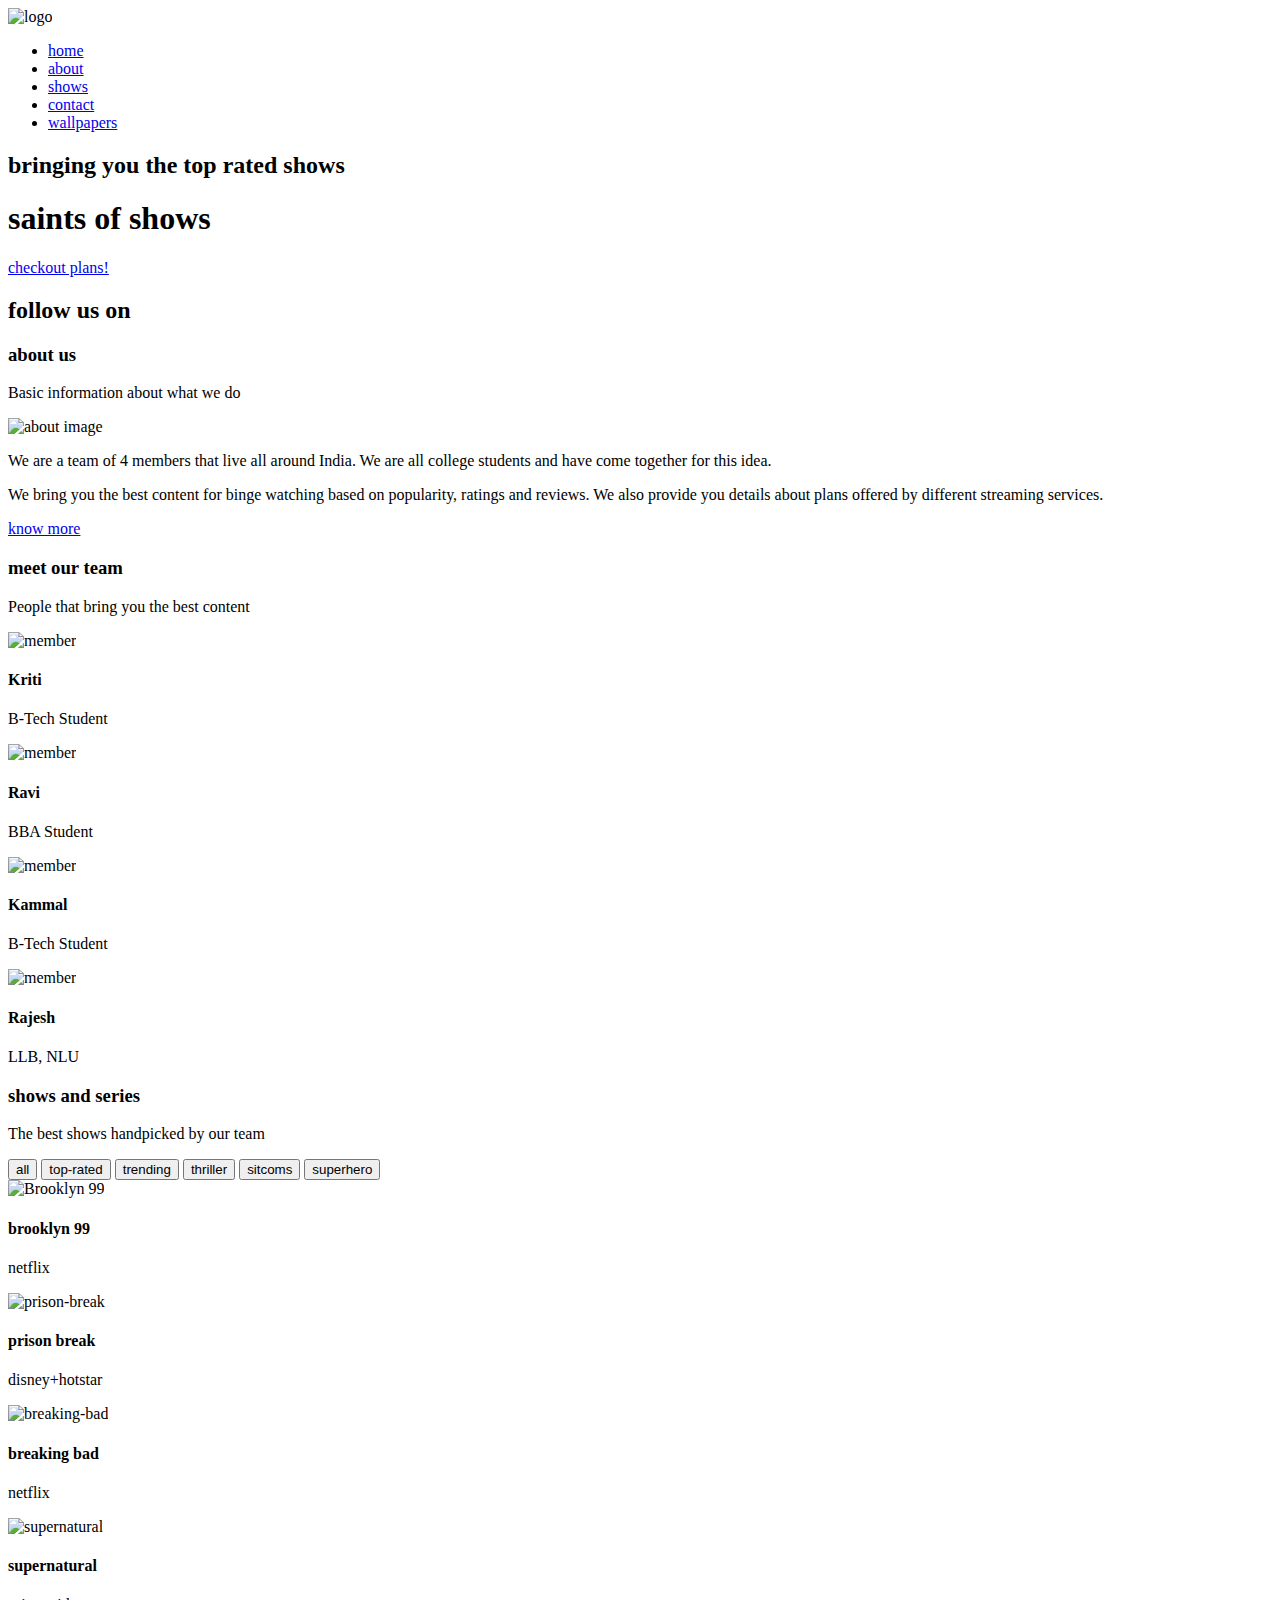
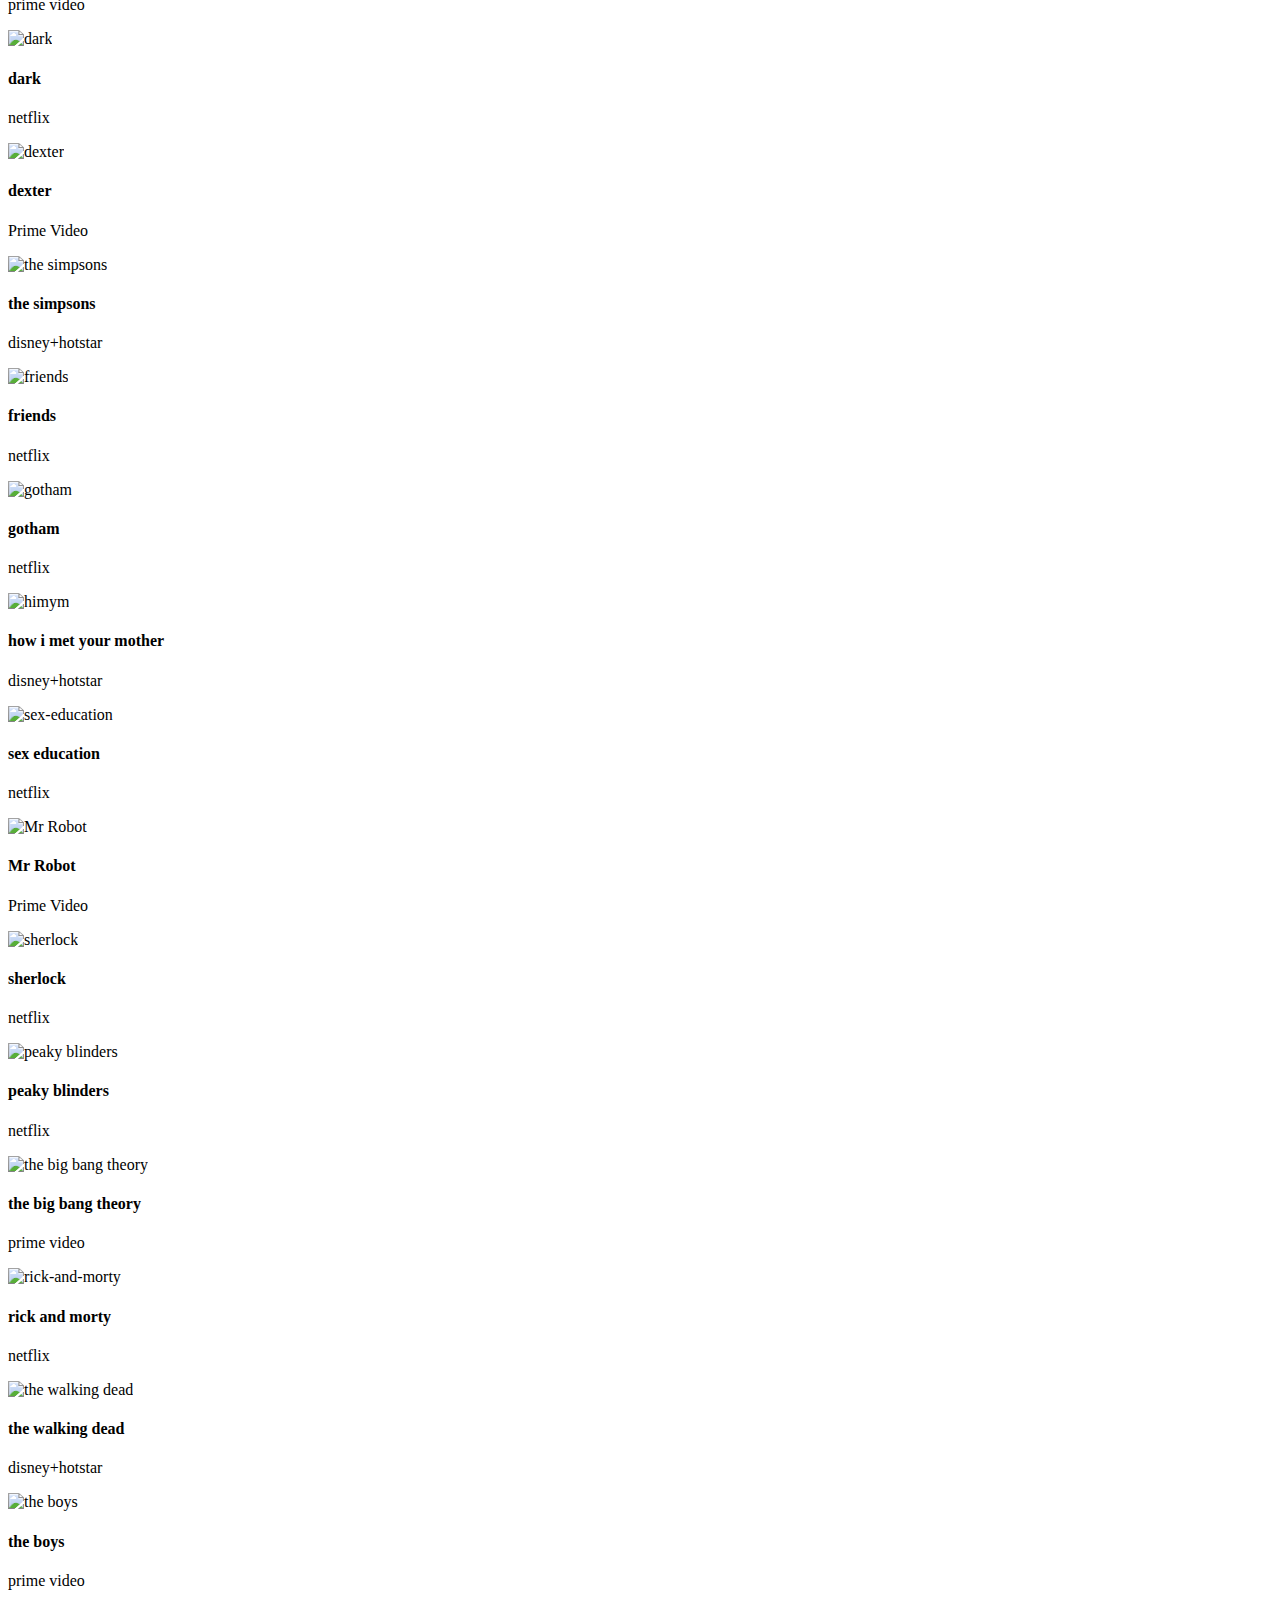
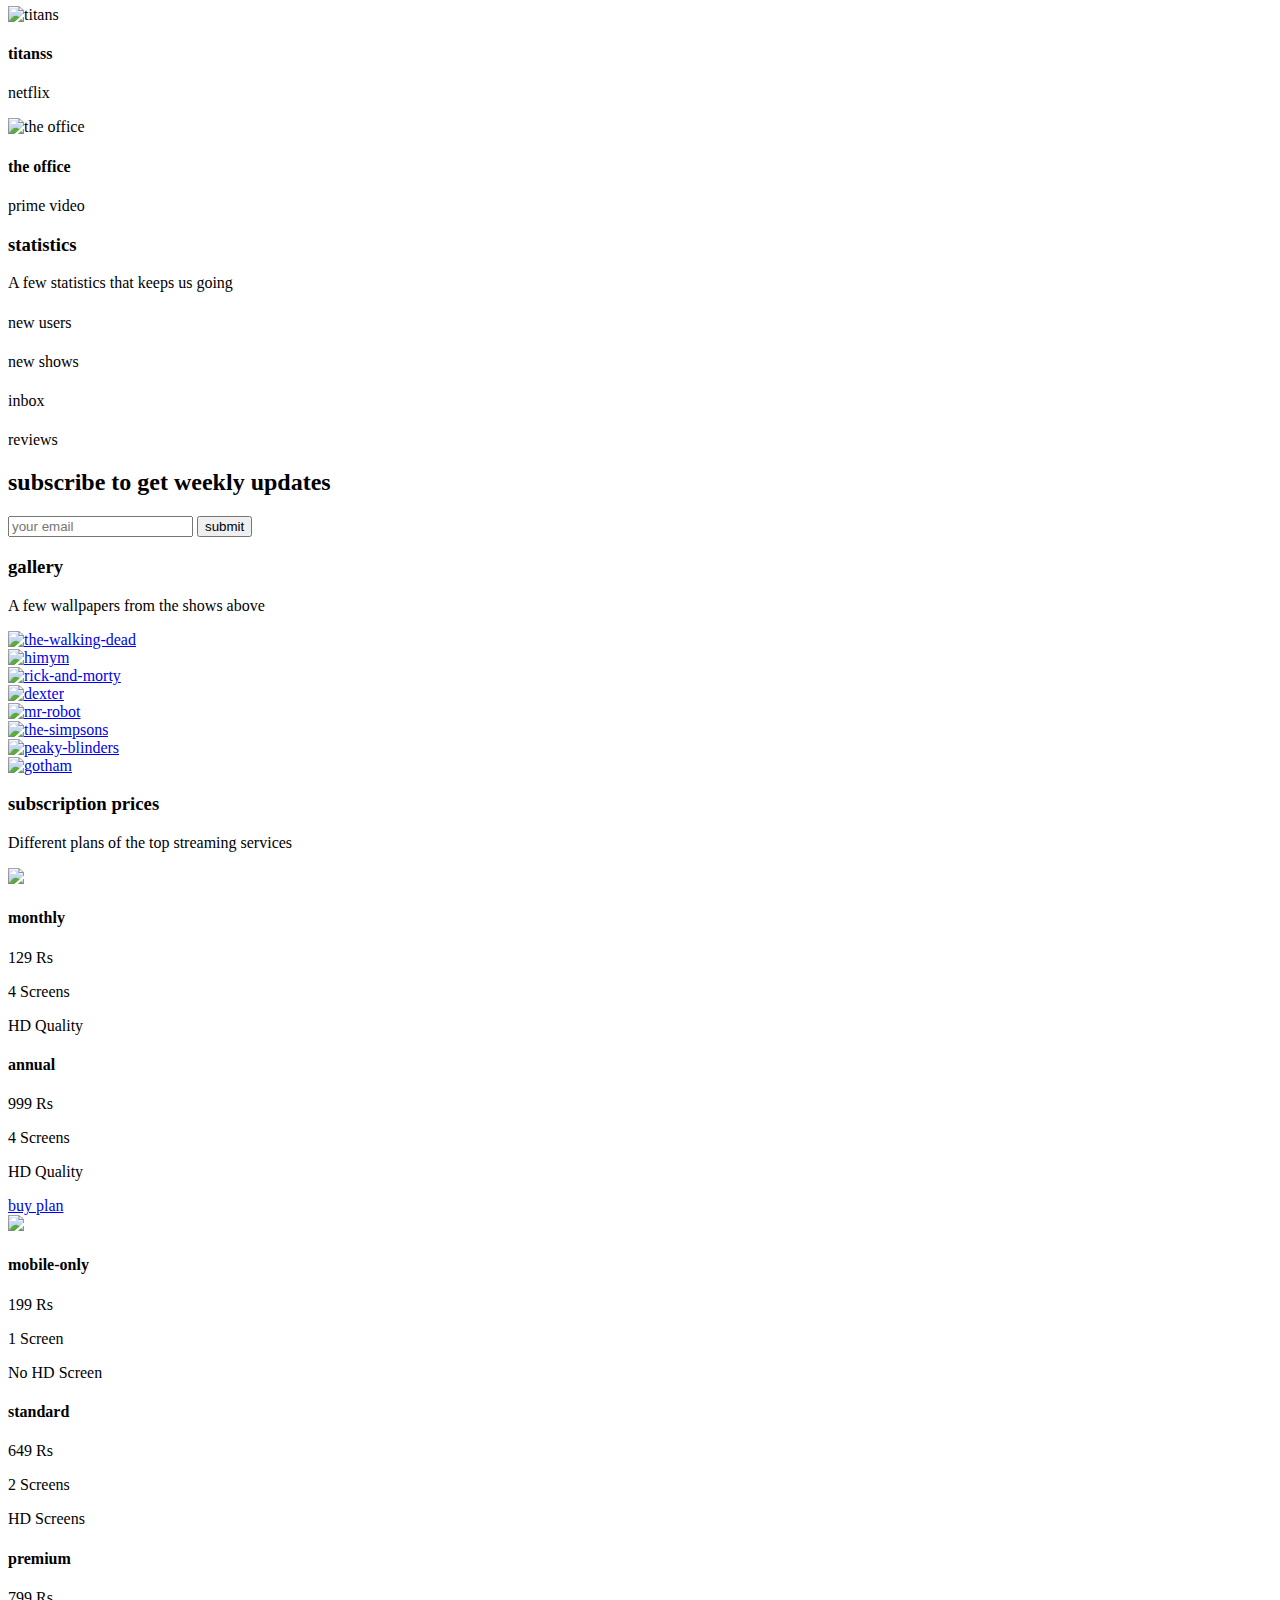
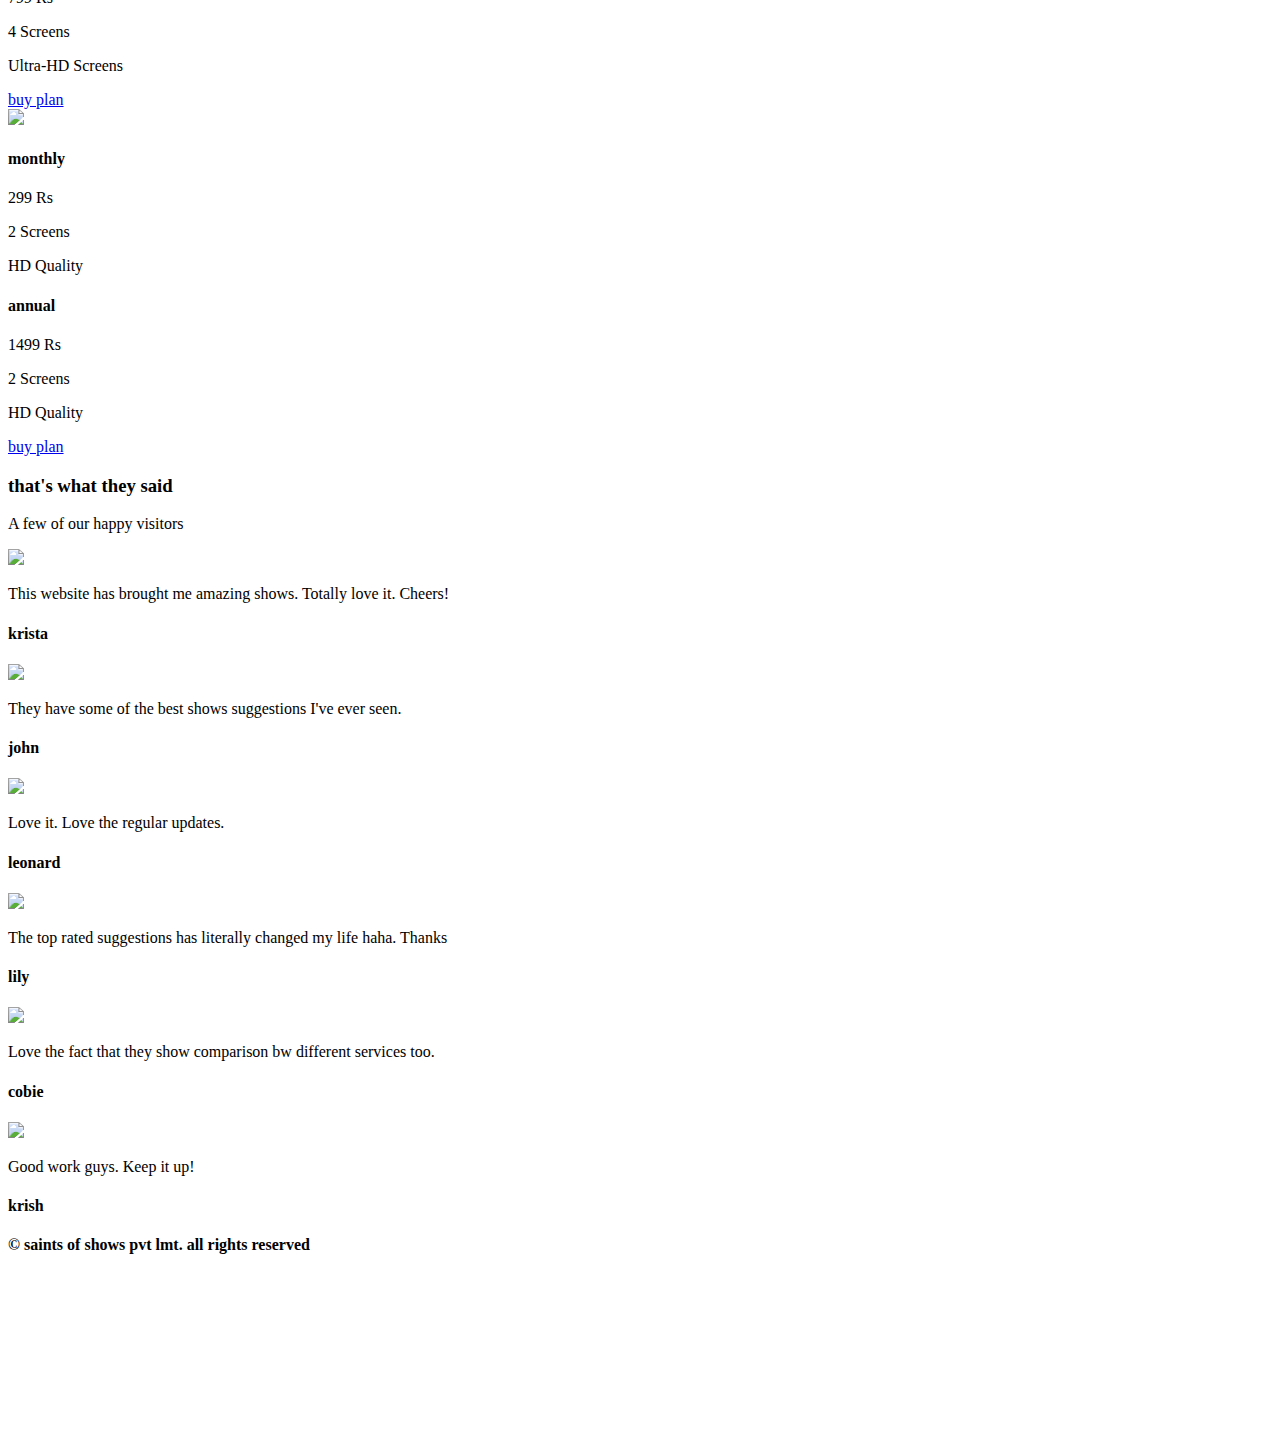
==== index.html @ 15c02f62 "fontawesone replaced with cdn" ====
<!DOCTYPE html>
<html lang="en">

<head>
  <meta charset="UTF-8" />
  <meta name="viewport" content="width=device-width, initial-scale=1.0" />
  <meta http-equiv="X-UA-Compatible" content="ie=edge" />
  <title>Saints of Shows</title>
  <!-- style CSS -->
  <link rel="stylesheet" href="./css/styles.css">
  <!-- icons -->
    <link
      rel="stylesheet"
      href="https://cdnjs.cloudflare.com/ajax/libs/font-awesome/5.15.1/css/all.min.css"
      integrity="sha512-+4zCK9k+qNFUR5X+cKL9EIR+ZOhtIloNl9GIKS57V1MyNsYpYcUrUeQc9vNfzsWfV28IaLL3i96P9sdNyeRssA=="
      crossorigin="anonymous"
    />
  <!-- google fonts -->
  <link rel="stylesheet" href="https://fonts.googleapis.com/css2?family=Caveat&family=Roboto&display=swap">
  <link rel="stylesheet" href="https://fonts.googleapis.com/css2?family=Libre+Baskerville&display=swap" >
  <!-- favicon -->
  <link rel="shortcut icon" href="./images/favicon.ico" type="image/x-icon">
  <!-- magnific pop up -->
  <link rel="stylesheet" href="./magnific pop up/magnific-popup.css">
  <!-- jquery ui -->
  <link rel="stylesheet" href="https://ajax.googleapis.com/ajax/libs/jqueryui/1.12.1/themes/smoothness/jquery-ui.css">
  <!-- owl carousel -->
  <link rel="stylesheet" href="./owl/owl.theme.default.css">
  <link rel="stylesheet" href="./owl/owl.carousel.min.css">
</head>

<body>

<!-- HEADER -->
<header class="header" id="header">

  <!-- navbar -->
  <nav class="nav" id="nav">

    <div class="nav-header">
      <img src="./images/logo.png" alt="logo" class="nav-logo">
      <span class="nav-btn"><i class="fas fa-ellipsis-v"></i></span>
    </div>

    <ul class="nav-links">
      <li><a href="#header" class="nav-link">home</a></li>
      <li><a href="#about" class="nav-link">about</a></li>
      <li><a href="#shows" class="nav-link">shows</a></li>
      <li><a href="#contact" class="nav-link">contact</a></li>
      <li><a href="#wallpapers" class="nav-link">wallpapers</a></li>
    </ul>

  </nav>
  <!-- end of navbar -->

  <!-- hero -->
  <div class="hero" id="hero">
    <div class="hero-banner">
      <h2 class="hero-subtitle">bringing you the top rated shows</h2>
      <h1 class="hero-title">saints of shows</h1>
      <a href="#plans" class="btn hero-btn">checkout plans!</a>
    </div>
  </div>
  <!-- end of hero -->

</header>
<!-- END OF HEADER -->




<!-- ICONS -->
<section class="icons" id="icons">

  <h2 class="icons-title">follow us on</h2>
  <div class="social-icons">
    <a href="https://twitter.com/yodkwtf"><span class="social-icon"><i class="fab fa-twitter"></i></span></a>
    <a href="https://www.instagram.com/yodkwtf"><span class="social-icon"><i class="fab fa-instagram"></i></span></a>
    <a href="https://www.linkedin.com/in/durgesh-chaudhary-4516491b0/"><span class="social-icon"><i class="fab fa-linkedin"></i></span></a>
  </div>

</section>
<!-- END OF ICONS -->




<!-- ABOUT -->
<section class="section about" id="about">

  <div class="section-title about-title">
    <span class="title-icon"><i class="fas fa-info-circle"></i></span>
    <div class="title-info">
      <h3>about us</h3>
      <p>Basic information about what we do</p>
    </div>
  </div>

  <div class="section-center about-center">

    <!-- about image -->
    <article class="about-img">
    <img src="./images/about-img.jpeg" alt="about image" class="about-image">
    </article>

    <article class="about-info">
        <p>We are a team of 4 members that live all around India. We are all college students and have come together for this idea.</p>
        <p>We bring you the best content for binge watching based on popularity, ratings and reviews. We also provide you details about plans offered by different streaming services.</p>
        <a href="#team" class="btn about-btn">know more</a>
    </article>
  </div>

</section>
<!-- END OF ABOUT -->




<!-- TEAM -->
<section class="section team" id="team">

  <div class="section-title team-title">
    <span class="title-icon"><i class="fas fa-users"></i></span>
    <div class="title-info">
      <h3>meet our team</h3>
      <p>People that bring you the best content</p>
    </div>
  </div>

  <div class="section-center team-center">

    <!-- single team member -->
    <article class="member">
    
      <div class="member-img">
        <img src="./images/team/team1.jpg" class="member-image" alt="member">
      </div>
      <div class="member-info">
        <h4 class="member-name">Kriti</h4>
        <p class="member-course">B-Tech Student</p>
      </div>
      <div class="member-social">
        <span class="member-icon"><i class="fab fa-facebook"></i></span>
        <span class="member-icon"><i class="fab fa-twitter"></i></span>
        <span class="member-icon"><i class="fab fa-squarespace"></i></span>
        <span class="member-icon"><i class="fab fa-linkedin"></i></span>
      </div>
      
    
    </article>
    <!-- end of single team member -->

    <!-- single team member -->
    <article class="member">
    
      <div class="member-img">
        <img src="./images/team/team2.jpg" class="member-image" alt="member">
      </div>
      <div class="member-info">
        <h4 class="member-name">Ravi</h4>
        <p class="member-course">BBA Student</p>
      </div>
      <div class="member-social">
        <span class="member-icon"><i class="fab fa-facebook"></i></span>
        <span class="member-icon"><i class="fab fa-twitter"></i></span>
        <span class="member-icon"><i class="fab fa-squarespace"></i></span>
        <span class="member-icon"><i class="fab fa-linkedin"></i></span>
      </div>
    
    </article>
    <!-- end of single team member -->

    <!-- single team member -->
    <article class="member">
    
      <div class="member-img">
        <img src="./images/team/team3.jpg" class="member-image" alt="member">
      </div>
      <div class="member-info">
        <h4 class="member-name">Kammal</h4>
        <p class="member-course">B-Tech Student</p>
      </div>
      <div class="member-social">
        <span class="member-icon"><i class="fab fa-facebook"></i></span>
        <span class="member-icon"><i class="fab fa-twitter"></i></span>
        <span class="member-icon"><i class="fab fa-squarespace"></i></span>
        <span class="member-icon"><i class="fab fa-linkedin"></i></span>
      </div>
    
    </article>
    <!-- end of single team member -->

    <!-- single team member -->
    <article class="member">
    
      <div class="member-img">
        <img src="./images/team/team4.jpeg" class="member-image" alt="member">
      </div>
      <div class="member-info">
        <h4 class="member-name">Rajesh</h4>
        <p class="member-course">LLB, NLU</p>
      </div>
      <div class="member-social">
        <span class="member-icon"><i class="fab fa-facebook"></i></span>
        <span class="member-icon"><i class="fab fa-twitter"></i></span>
        <span class="member-icon"><i class="fab fa-squarespace"></i></span>
        <span class="member-icon"><i class="fab fa-linkedin"></i></span>
      </div>
    
    </article>
    <!-- end of single team member -->

  </div>

</section>
<!-- END OF TEAM -->




<!-- SHOWS -->
<section class="section shows" id="shows">

  <div class="section-title shows-title">
    <span class="title-icon"><i class="fas fa-tv"></i></span>
    <div class="title-info">
      <h3>shows and series</h3>
      <p>The best shows handpicked by our team</p>
    </div>
  </div>

  <div class="section-center shows-center">

    <div class="shows-filter-buttons-container">
      <div class="button-group filter-button-group">
        <button data-filter="*">all</button>
        <button data-filter=".top-rated">top-rated</button>
        <button data-filter=".trending">trending</button>
        <button data-filter=".thriller">thriller</button>
        <button data-filter=".sitcoms">sitcoms</button>
        <button data-filter=".superhero">superhero</button>
      </div>
    </div>

    <!-- isotope for big screen -->
    <div class="shows-images-container">
      
      <article class="show-img sitcoms trending">
        <img src="./images/shows/b99.jpg" alt="Brooklyn 99" class="show-image">
        <div class="show-info">
          <h4>brooklyn 99</h4>
          <p>netflix</p>
        </div>
      </article>

      <article class="show-img thriller">
        <img src="./images/shows/prison-break.jpg" alt="prison-break" class="show-image">
        <div class="show-info">
          <h4>prison break</h4>
          <p>disney+hotstar</p>
        </div>
      </article>

      <article class="show-img thriller top-rated">
        <img src="./images/shows/breaking-bad.jpg" alt="breaking-bad" class="show-image">
        <div class="show-info">
          <h4>breaking bad</h4>
          <p>netflix</p>
        </div>
      </article>

      <article class="show-img trending superhero">
        <img src="./images/shows/supernatural.jpg" alt="supernatural" class="show-image">
        <div class="show-info">
          <h4>supernatural</h4>
          <p>prime video</p>
        </div>
      </article>

      <article class="show-img trending top-rated">
        <img src="./images/shows/dark.jpg" alt="dark" class="show-image">
        <div class="show-info">
          <h4>dark</h4>
          <p>netflix</p>
        </div>
      </article>

      <article class="show-img thriller">
        <img src="./images/shows/dexter.jpg" alt="dexter" class="show-image">
        <div class="show-info">
          <h4>dexter</h4>
          <p>Prime Video</p>
        </div>
      </article>

      <article class="show-img sitcoms">
        <img src="./images/shows/the-simpsons.jpg" alt="the simpsons" class="show-image">
        <div class="show-info">
          <h4>the simpsons</h4>
          <p>disney+hotstar</p>
        </div>
      </article>

      <article class="show-img sitcoms">
        <img src="./images/shows/friends.jpg" alt="friends" class="show-image">
        <div class="show-info">
          <h4>friends</h4>
          <p>netflix</p>
        </div>
      </article>

      <article class="show-img superhero">
        <img src="./images/shows/gotham.jpg" alt="gotham" class="show-image">
        <div class="show-info">
          <h4>gotham</h4>
          <p>netflix</p>
        </div>
      </article>

      <article class="show-img sitcoms">
        <img src="./images/shows/himym.jpg" alt="himym" class="show-image">
        <div class="show-info">
          <h4>how i met your mother</h4>
          <p>disney+hotstar</p>
        </div>
      </article>

      <article class="show-img trending">
        <img src="./images/shows/sex-education.jpg" alt="sex-education" class="show-image">
        <div class="show-info">
          <h4>sex education</h4>
          <p>netflix</p>
        </div>
      </article>

      <article class="show-img thriller">
        <img src="./images/shows/mr-robot.jpg" alt="Mr Robot" class="show-image">
        <div class="show-info">
          <h4>Mr Robot</h4>
          <p>Prime Video</p>
        </div>
      </article>

      <article class="show-img thriller top-rated">
        <img src="./images/shows/sherlock.jpg" alt="sherlock" class="show-image">
        <div class="show-info">
          <h4>sherlock</h4>
          <p>netflix</p>
        </div>
      </article>

      <article class="show-img trending top-rated">
        <img src="./images/shows/peaky-blinders.jpg" alt="peaky blinders" class="show-image">
        <div class="show-info">
          <h4>peaky blinders</h4>
          <p>netflix</p>
        </div>
      </article>

      <article class="show-img sitcoms">
        <img src="./images/shows/tbbt.jpg" alt="the big bang theory" class="show-image">
        <div class="show-info">
          <h4>the big bang theory</h4>
          <p>prime video</p>
        </div>
      </article>

      <article class="show-img trending top-rated">
        <img src="./images/shows/rick-and-morty.jpg" alt="rick-and-morty" class="show-image">
        <div class="show-info">
          <h4>rick and morty</h4>
          <p>netflix</p>
        </div>
      </article>

      <article class="show-img thriller">
        <img src="./images/shows/the-walking-dead.jpg" alt="the walking dead" class="show-image">
        <div class="show-info">
          <h4>the walking dead</h4>
          <p>disney+hotstar</p>
        </div>
      </article>

      <article class="show-img superhero">
        <img src="./images/shows/the-boys.jpg" alt="the boys" class="show-image">
        <div class="show-info">
          <h4>the boys</h4>
          <p>prime video</p>
        </div>
      </article>

      <article class="show-img superhero">
        <img src="./images/shows/titans.jpg" alt="titans" class="show-image">
        <div class="show-info">
          <h4>titanss</h4>
          <p>netflix</p>
        </div>
      </article>

      <article class="show-img sitcoms">
        <img src="./images/shows/the-office.jpg" alt="the office" class="show-image">
        <div class="show-info">
          <h4>the office</h4>
          <p>prime video</p>
        </div>
      </article>

      
    </div>
    <!-- end -->

    <!-- ######## carousel for small screen ######### -->
    
    <!-- <div class="show-carousel owl-carousel owl-theme">

      <article class="show-img sitcoms">
        <img src="./images/mr-robot.jpeg" alt="Mr Robot" class="show-image">
        <div class="show-info">
          <h4>Mr Robot</h4>
          <p>Prime Video</p>
        </div>
      </article>
      
      <article class="show-img top-rated">
        <img src="./images/review2.jpg" alt="" class="show-image">
      </article>
      
      <article class="show-img superhero">
        <img src="./images/review3.jpg" alt="" class="show-image">
      </article>
      
      <article class="show-img trending">
        <img src="./images/review6.jpg" alt="" class="show-image">
      </article>
      
      <article class="show-img sitcoms">
        <img src="./images/review4.jpeg" alt="" class="show-image">
      </article>
      
      <article class="show-img superhero">
        <img src="./images/review5.jpg" alt="" class="show-image">
      </article>

    </div> -->
    <!-- end -->

  </div>

</section>
<!-- END OF SHOWS -->




<!-- STATS -->
<section class="stats" id="stats">

  <div class="section-title stats-title">
    <span class="title-icon"><i class="fas fa-sort-numeric-up-alt"></i></span>
    <div class="title-info">
      <h3>statistics</h3>
      <p>A few statistics that keeps us going</p>
    </div>
  </div>

  <div class="stats-center">

    <!-- single stat -->
    <article class="stat">
      <span class="stat-icon"><i class="fas fa-user-friends"></i></span>
      <h4 class="stat-number numscroller" data-min='10' data-max='10000' data-delay='20000' data-increment='2'></h4>
      <p class="stat-title">new users</p>
    </article>
    <!-- end of single stat -->
    
    <!-- single stat -->
    <article class="stat">
      <span class="stat-icon"><i class="fas fa-photo-video"></i></span>
      <h4 class="stat-number numscroller" data-min='1' data-max='1000' data-delay='5000' data-increment='1'></h4>
      <p class="stat-title">new shows</p>
    </article>
    <!-- end of single stat -->
    
    
    <!-- single stat -->
    <article class="stat">
      <span class="stat-icon"><i class="fas fa-envelope"></i></span>
      <h4 class="stat-number numscroller" data-min='1' data-max='10000' data-delay='10000' data-increment='3'></h4>
      <p class="stat-title">inbox</p>
    </article>
    <!-- end of single stat -->
    
    <!-- single stat -->
    <article class="stat">
      <span class="stat-icon"><i class="fas fa-edit"></i></span>
      <h4 class="stat-number numscroller" data-min='1' data-max='1000' data-delay='2000' data-increment='2'></h4>
      <p class="stat-title">reviews</p>
    </article>
    <!-- end of single stat -->

  </div>

</section>
<!-- END OF STATS -->




<!-- CONTACT -->
<section class="contact" id="contact">

  <h2 class="icons-title contact-title">subscribe to get weekly updates</h2>

  <div class="contact-center">
    <form>
      <input type="email" name="Email" class="form-item" placeholder="your email">
      <button type="submit" class="form-btn">submit</button>
    </form>
  </div>

  </form>
</section>
<!-- END OF CONTACT -->




<!-- WALLPAPERS -->
<section class="section wallpapers" id="wallpapers">

  <div class="section-title wallpapers-title">
    <span class="title-icon"><i class="fas fa-images"></i></span>
    <div class="title-info">
      <h3>gallery</h3>
      <p>A few wallpapers from the shows above</p>
    </div>
  </div>

  <div class="wallpapers-center">

    <!-- single wallpaper -->
    <article class="wallpaper">
      <a href="./images/wallpapers/the-walking-dead-w.jpg">
        <img src="./images/wallpapers/the-walking-dead-w.jpg" alt="the-walking-dead" class="wallpaper-image">
      </a>
    </article>
    <!-- end of single wallpaper -->

    <!-- single wallpaper -->
    <article class="wallpaper">
      <a href="./images/wallpapers/himym-w.jpg">
        <img src="./images/wallpapers/himym-w.jpg" alt="himym" class="wallpaper-image">
      </a>
    </article>
    <!-- end of single wallpaper -->

    <!-- single wallpaper -->
    <article class="wallpaper">
      <a href="./images/wallpapers/rick-and-morty-w.jpg">
        <img src="./images/wallpapers/rick-and-morty-w.jpg" alt="rick-and-morty" class="wallpaper-image">
      </a>
    </article>
    <!-- end of single wallpaper -->
    
    <!-- single wallpaper -->
    <article class="wallpaper">
      <a href="./images/wallpapers/dexter-w.jpg">
        <img src="./images/wallpapers/dexter-w.jpg" alt="dexter" class="wallpaper-image">
      </a>
    </article>
    <!-- end of single wallpaper -->

    <!-- single wallpaper -->
    <article class="wallpaper">
      <a href="./images/wallpapers/mr-robot-w.jpg">
        <img src="./images/wallpapers/mr-robot-w.jpg" alt="mr-robot" class="wallpaper-image">
      </a>
    </article>
    <!-- end of single wallpaper -->

    <!-- single wallpaper -->
    <article class="wallpaper">
      <a href="./images/wallpapers/the-simpsons-w.jpg">
        <img src="./images/wallpapers/the-simpsons-w.jpg" alt="the-simpsons" class="wallpaper-image">
      </a>
    </article>
    <!-- end of single wallpaper -->
    
    <!-- single wallpaper -->
    <article class="wallpaper">
      <a href="./images/wallpapers/peaky-blinders-w.jpg">
        <img src="./images/wallpapers/peaky-blinders-w.jpg" alt="peaky-blinders" class="wallpaper-image">
      </a>
    </article>
    <!-- end of single wallpaper -->

    <!-- single wallpaper -->
    <article class="wallpaper">
      <a href="./images/wallpapers/gotham-w.jpg">
        <img src="./images/wallpapers/gotham-w.jpg" alt="gotham" class="wallpaper-image">
      </a>
    </article>
    <!-- end of single wallpaper -->

  </div>
</section>
<!-- END OF WALLPAPERS -->




<!-- PLANS -->
<section class="plans section" id="plans">

  <div class="section-title plans-title">
    <span class="title-icon"><i class="fas fa-money-bill-alt"></i></span>
    <div class="title-info">
      <h3>subscription prices</h3>
      <p>Different plans of the top streaming services</p>
    </div>
  </div>

    <div class="plans-center section-center">

      <!-- streaming service -->
      <article class="service">
        <img src="./images/plans/prime-video.jpg" class="service-name">

        <div class="service-info">

          <h4 class="plan-name">monthly</h4>
          <div class="plan-info">
            <p class="plan-item"><i class="fas fa-check-circle"></i>129 Rs</p>
            <p class="plan-item"><i class="fas fa-check-circle"></i>4 Screens</p>
            <p class="plan-item"><i class="fas fa-check-circle"></i>HD Quality</p>
          </div>

          <h4 class="plan-name">annual</h4>
          <div class="plan-info">
            <p class="plan-item"><i class="fas fa-check-circle"></i>999 Rs</p>
            <p class="plan-item"><i class="fas fa-check-circle"></i>4 Screens</p>
            <p class="plan-item"><i class="fas fa-check-circle"></i>HD Quality</p>
          </div>

        </div>

        <div class="plans-link">
          <a href="https://www.primevideo.com/" class="btn" target="_blank">buy plan</a>
        </div>
      </article>
      <!-- end of streaming service -->


      <!-- streaming service -->
      <article class="service netflix">
        <img src="./images/plans/netflix.png" class="service-name">
      
        <div class="service-info">
      
          <h4 class="plan-name">mobile-only</h4>
          <div class="plan-info">
            <p class="plan-item"><i class="fas fa-check-circle"></i>199 Rs</p>
            <p class="plan-item"><i class="fas fa-check-circle"></i>1 Screen</p>
            <p class="plan-item"><i class="fas fa-times-circle"></i>No HD Screen</p>
          </div>
      
          <h4 class="plan-name">standard</h4>
          <div class="plan-info">
            <p class="plan-item"><i class="fas fa-check-circle"></i>649 Rs</p>
            <p class="plan-item"><i class="fas fa-check-circle"></i>2 Screens</p>
            <p class="plan-item"><i class="fas fa-check-circle"></i>HD Screens</p>
          </div>

          <h4 class="plan-name">premium</h4>
          <div class="plan-info">
            <p class="plan-item"><i class="fas fa-check-circle"></i>799 Rs</p>
            <p class="plan-item"><i class="fas fa-check-circle"></i>4 Screens</p>
            <p class="plan-item"><i class="fas fa-check-circle"></i>Ultra-HD Screens</p>
          </div>
      
        </div>
      
        <div class="plans-link">
          <a href="https://www.netflix.com/in/" class="btn" target="_blank">buy plan</a>
        </div>
      </article>
      <!-- end of streaming service -->


      <!-- streaming service -->
      <article class="service">
        <img src="./images/plans/disney.jpg" class="service-name">
      
        <div class="service-info">
      
          <h4 class="plan-name">monthly</h4>
          <div class="plan-info">
            <p class="plan-item"><i class="fas fa-check-circle"></i>299 Rs</p>
            <p class="plan-item"><i class="fas fa-check-circle"></i>2 Screens</p>
            <p class="plan-item"><i class="fas fa-check-circle"></i>HD Quality</p>
          </div>
      
          <h4 class="plan-name">annual </h4>
          <div class="plan-info">
            <p class="plan-item"><i class="fas fa-check-circle"></i>1499 Rs</p>
            <p class="plan-item"><i class="fas fa-check-circle"></i>2 Screens</p>
            <p class="plan-item"><i class="fas fa-check-circle"></i>HD Quality</p>
          </div>
      
        </div>
      
        <div class="plans-link">
          <a href="https://www.hotstar.com/in" class="btn" target="_blank">buy plan</a>
        </div>
      </article>
      <!-- end of streaming service -->

    </div>

</section>
<!-- END OF PLANS -->




<!-- REVIEWS -->
<section class="section reviews">
  
  <div class="section-title reviews-title">
    <span class="title-icon"><i class="fas fa-comments"></i></span>
    <div class="title-info">
      <h3>that's what they said</h3>
      <p>A few of our happy visitors</p>
    </div>
  </div>

  <div class="reviews-center section-center owl-carousel ouwl-theme">

    <!-- single review -->
    <article class="review">
      <img src="./images/review/review1.jpg" class="review-image">
      <p class="review-text"><i class="fas fa-quote-left"></i>This website has brought me amazing shows. Totally love it. Cheers!</p>
      <h4 class="review-name">krista</h4>
    </article>
    <!-- end of single review -->

    <!-- single review -->
    <article class="review">
      <img src="./images/review/review2.jpg" class="review-image">
      <p class="review-text"><i class="fas fa-quote-left"></i>They have some of the best shows suggestions I've ever seen.</p>
      <h4 class="review-name">john</h4>
    </article>
    <!-- end of single review -->

    <!-- single review -->
    <article class="review">
      <img src="./images/review/review3.jpg" class="review-image">
      <p class="review-text"><i class="fas fa-quote-left"></i>Love it. Love the regular updates.</p>
      <h4 class="review-name">leonard</h4>
    </article>
    <!-- end of single review -->

    <!-- single review -->
    <article class="review">
      <img src="./images/review/review4.jpeg" class="review-image">
      <p class="review-text"><i class="fas fa-quote-left"></i>The top rated suggestions has literally changed my life haha. Thanks</p>
      <h4 class="review-name">lily</h4>
    </article>
    <!-- end of single review -->

    <!-- single review -->
    <article class="review">
      <img src="./images/review/review5.jpg" class="review-image">
      <p class="review-text"><i class="fas fa-quote-left"></i>Love the fact that they show comparison bw different services too.</p>
      <h4 class="review-name">cobie</h4>
    </article>
    <!-- end of single review -->

    <!-- single review -->
    <article class="review">
      <img src="./images/review/review6.jpg" class="review-image">
      <p class="review-text"><i class="fas fa-quote-left"></i>Good work guys. Keep it up!</p>
      <h4 class="review-name">krish</h4>
    </article>
    <!-- end of single review -->

  </div>
  
</section>
<!-- END OF REVIEWS -->




<!-- FOOTER -->
<footer class="footer" id="footer">

	<article class="footer-text">

		<div class="footer-info">
			<h4 class="footer-text">&copy;<span id="date"></span> <span id="footer-text-sp">saints of shows</span> pvt lmt. all rights reserved</h4>
			<div class="social-icons footer-icons">
				<a href="https://twitter.com/yodkwtf"><span class="social-icon footer-icon"><i class="fab fa-twitter"></i></span></a>
				<a href="https://www.instagram.com/yodkwtf"><span class="social-icon footer-icon"><i class="fab fa-instagram"></i></span></a>
				<a href="https://www.linkedin.com/in/durgesh-chaudhary-4516491b0/"><span class="social-icon footer-icon"><i class="fab fa-linkedin"></i></span></a>
			</div>
		</div>

	</article>


	<article class="footer-map">
		<iframe src="https://www.google.com/maps/embed?pb=!1m14!1m12!1m3!1d112085.36993720224!2d77.20468480000001!3d28.6097408!2m3!1f0!2f0!3f0!3m2!1i1024!2i768!4f13.1!5e0!3m2!1sen!2sin!4v1593799258837!5m2!1sen!2sin" frameborder="0" style="border:0;" allowfullscreen="" aria-hidden="false" tabindex="0" class="map"></iframe>
	</article>

</footer>
<!-- END OF FOOTER -->




<!-- Jquery CDN -->
<script src="https://ajax.googleapis.com/ajax/libs/jquery/3.3.1/jquery.min.js"></script>

<!-- Isotope #shows -->
<script src="https://unpkg.com/isotope-layout@3/dist/isotope.pkgd.min.js"></script>

<!-- Isotope ImageLoading -->
<script src="https://unpkg.com/imagesloaded@4/imagesloaded.pkgd.min.js"></script>

<!-- Numscroller #stats -->
<script src="./numscroller-1.0.js"></script>

<!-- Magnific Pop up #wallpapers -->
<script src="./magnific pop up/jquery.magnific-popup.min.js"></script>

<!-- Jquery UI #plans -->
<script src="https://ajax.googleapis.com/ajax/libs/jqueryui/1.12.1/jquery-ui.min.js"></script>

<!-- Owl Carousel #reviews -->
<script src="./owl/owl.carousel.min.js"></script>

<!-- Javascript -->
<script src="./script.js"></script>

</body>

</html>
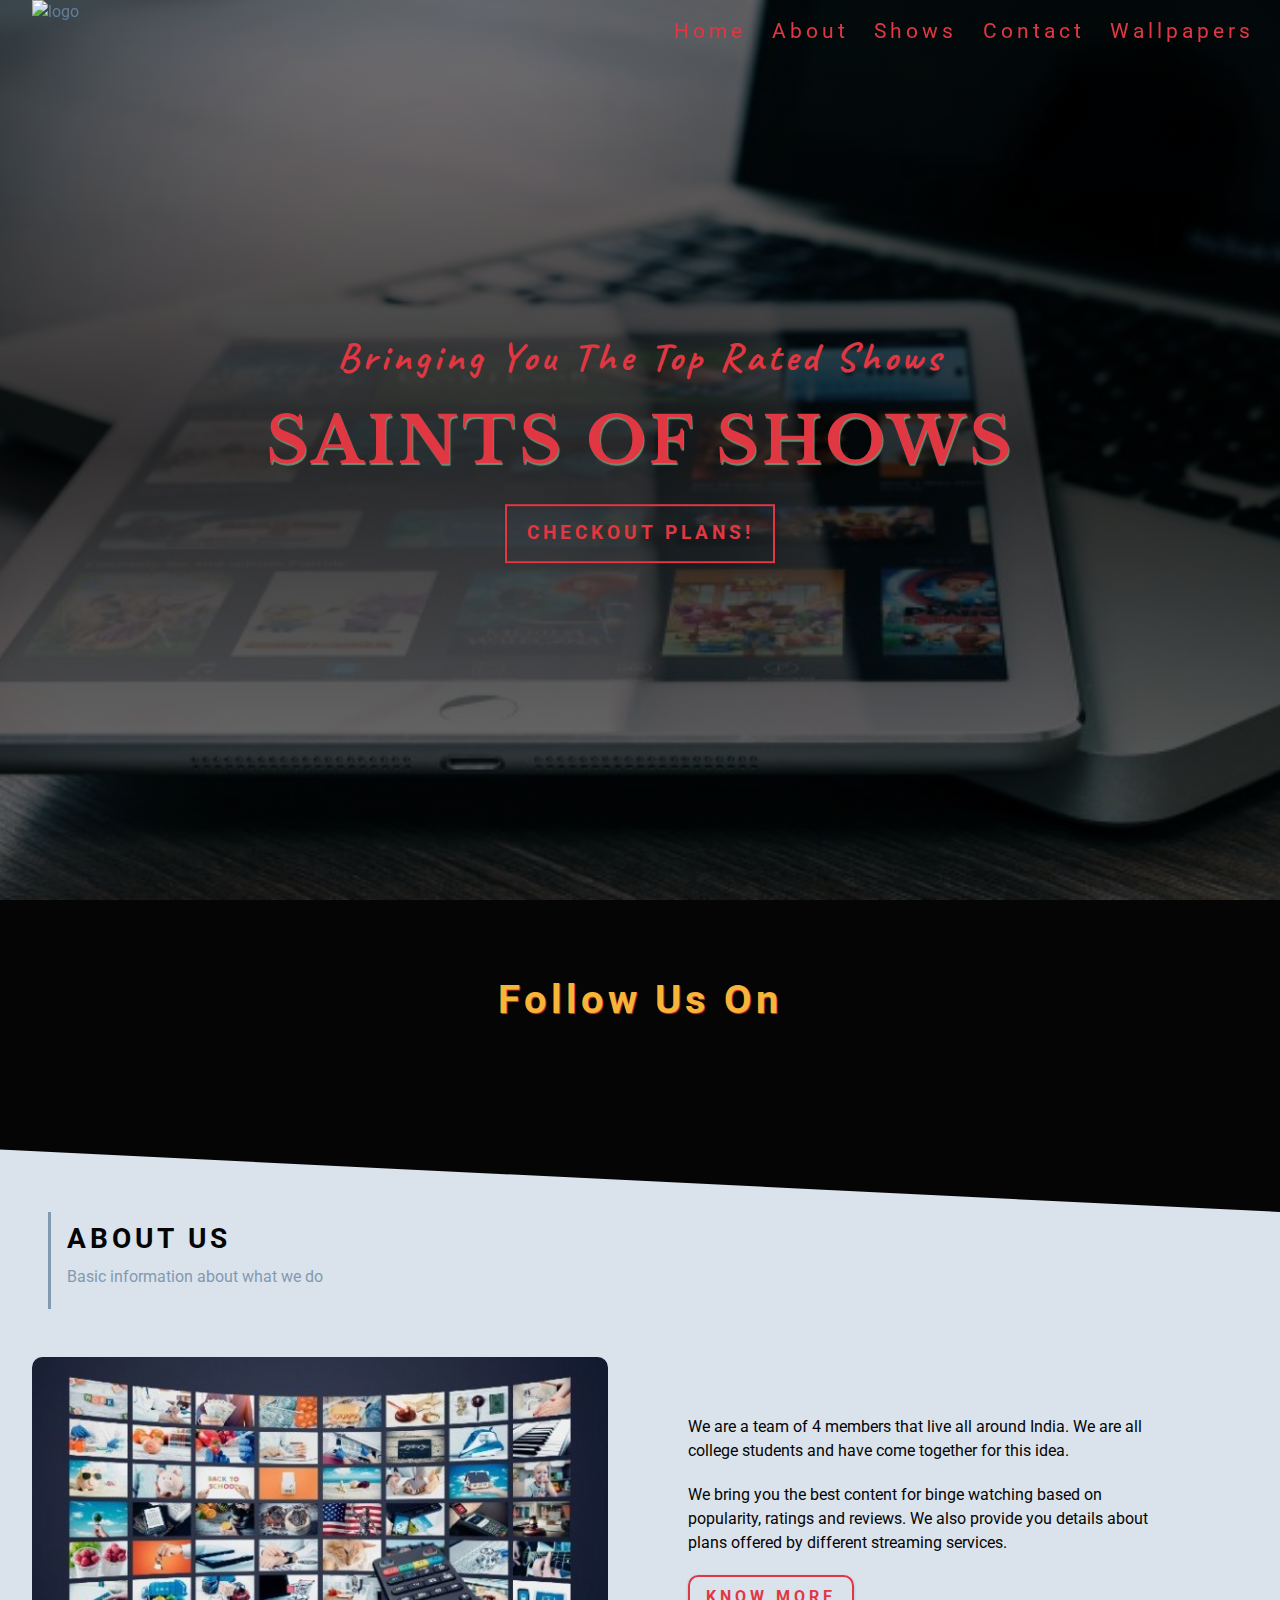
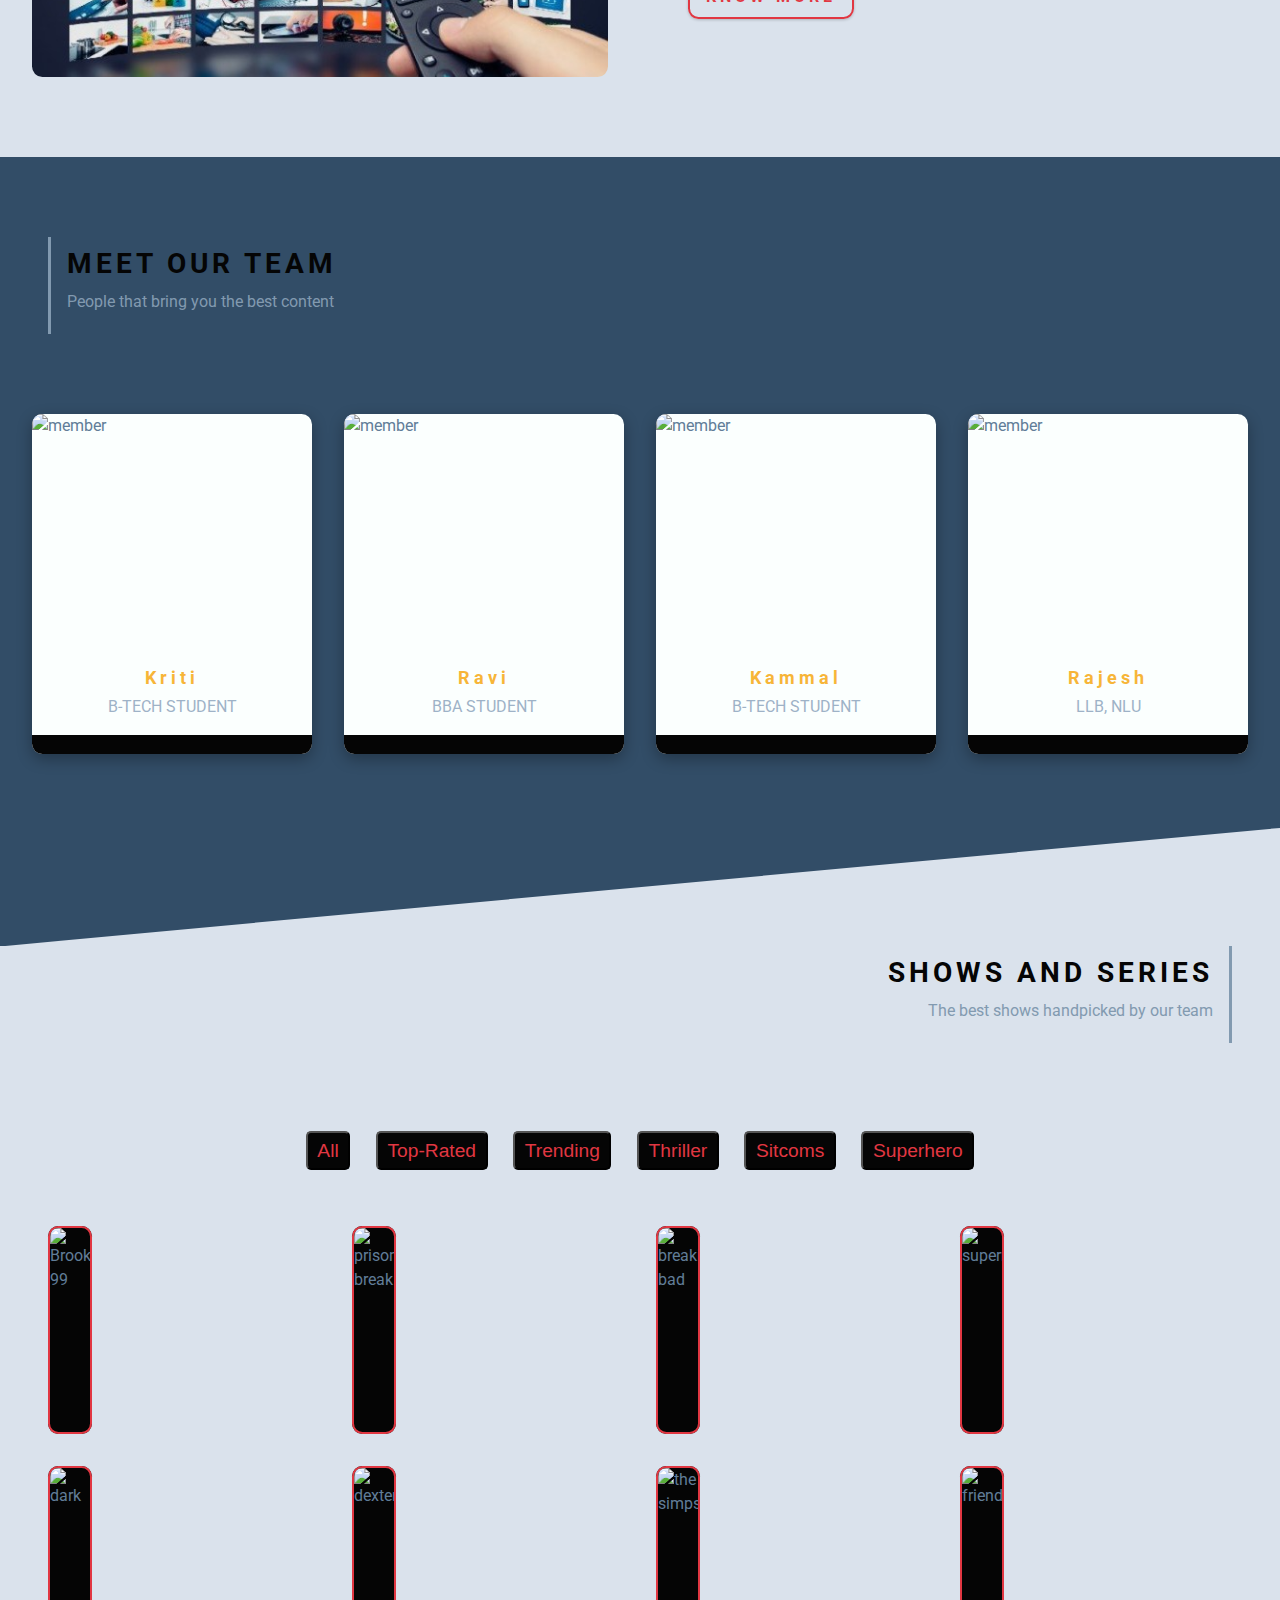
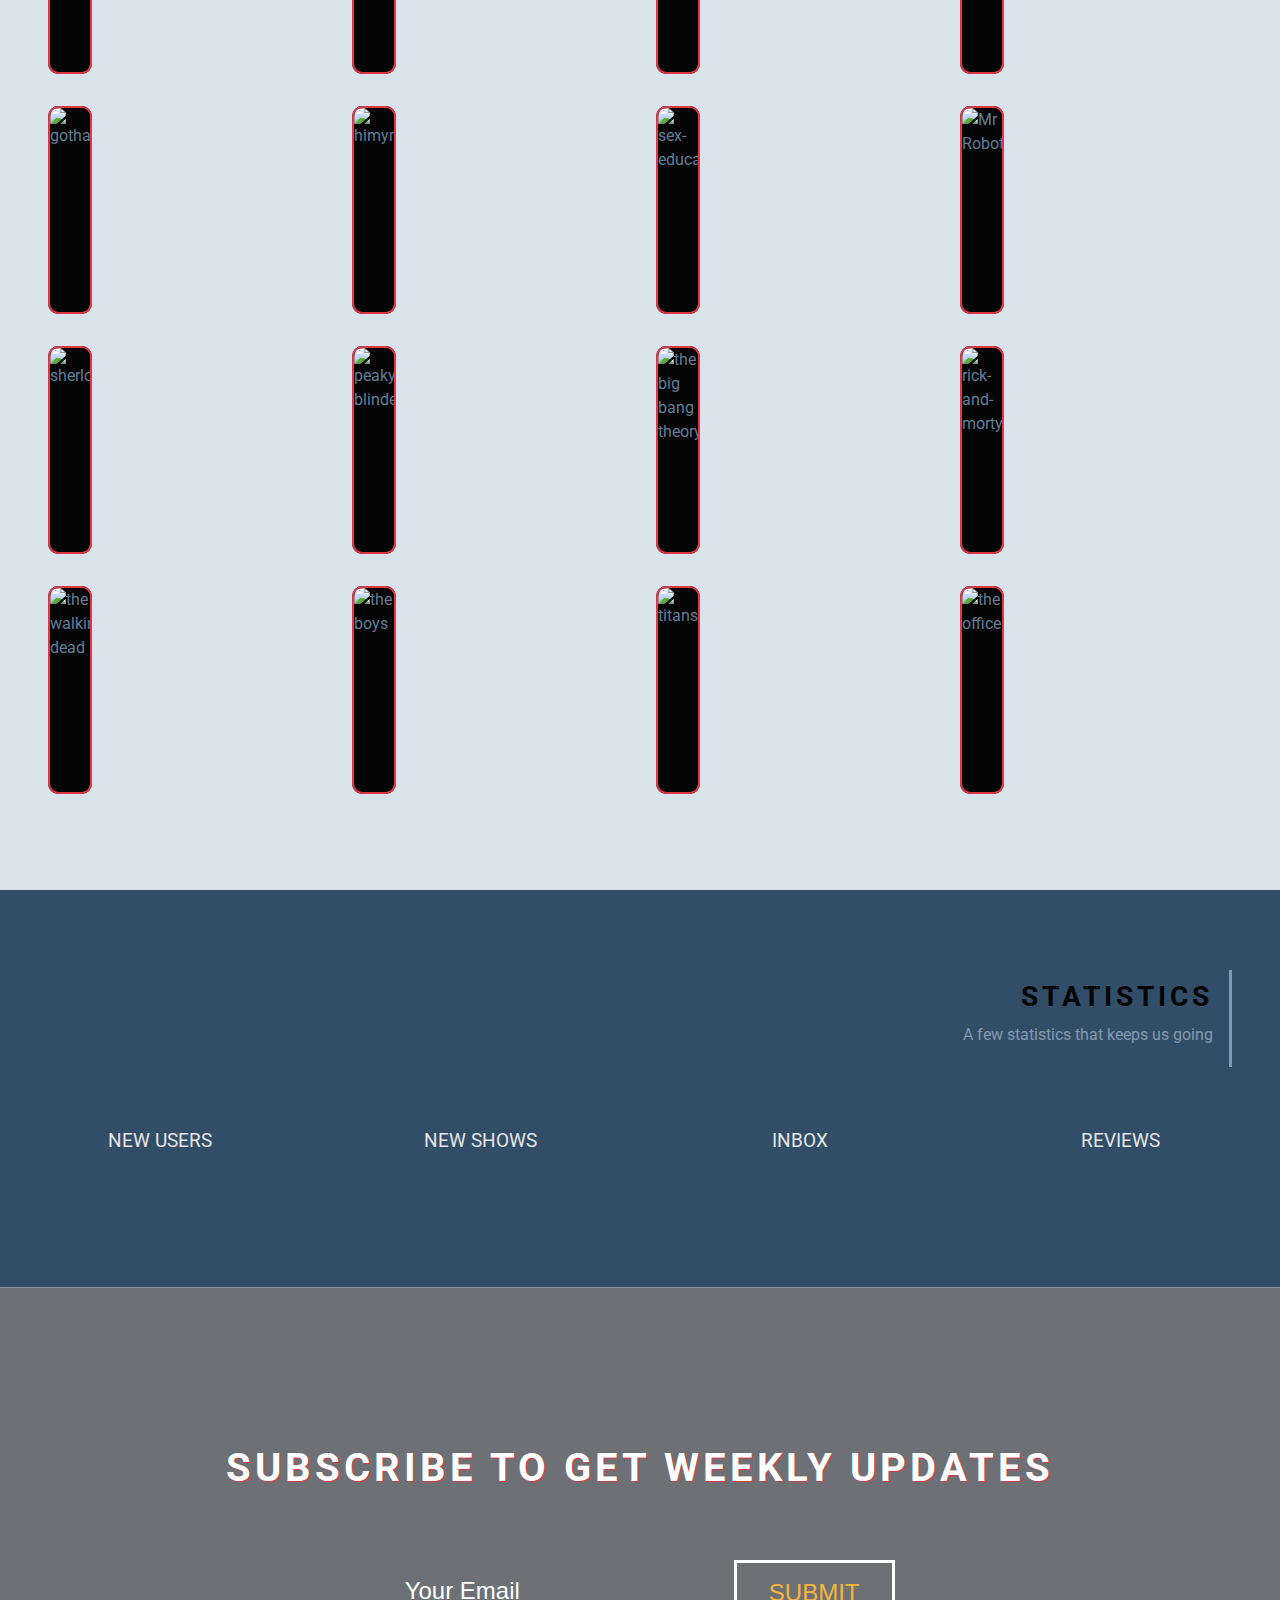
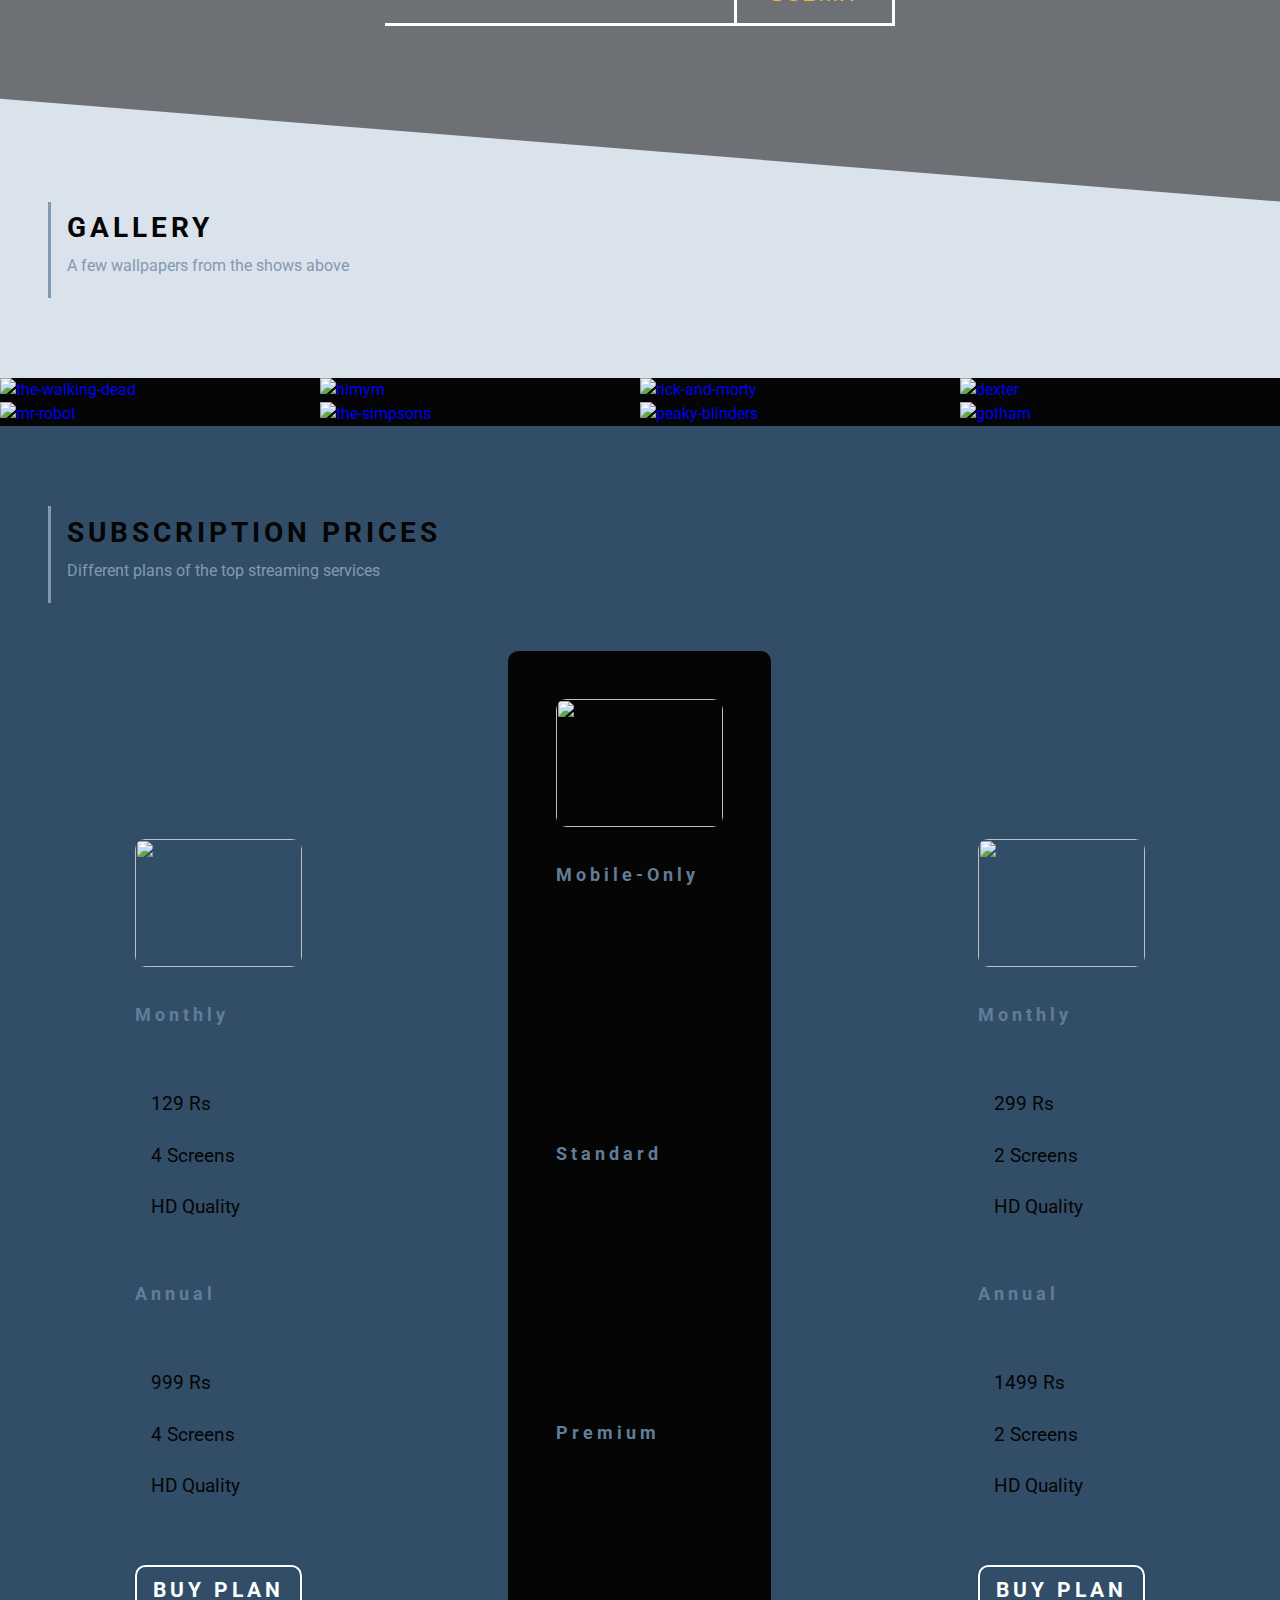
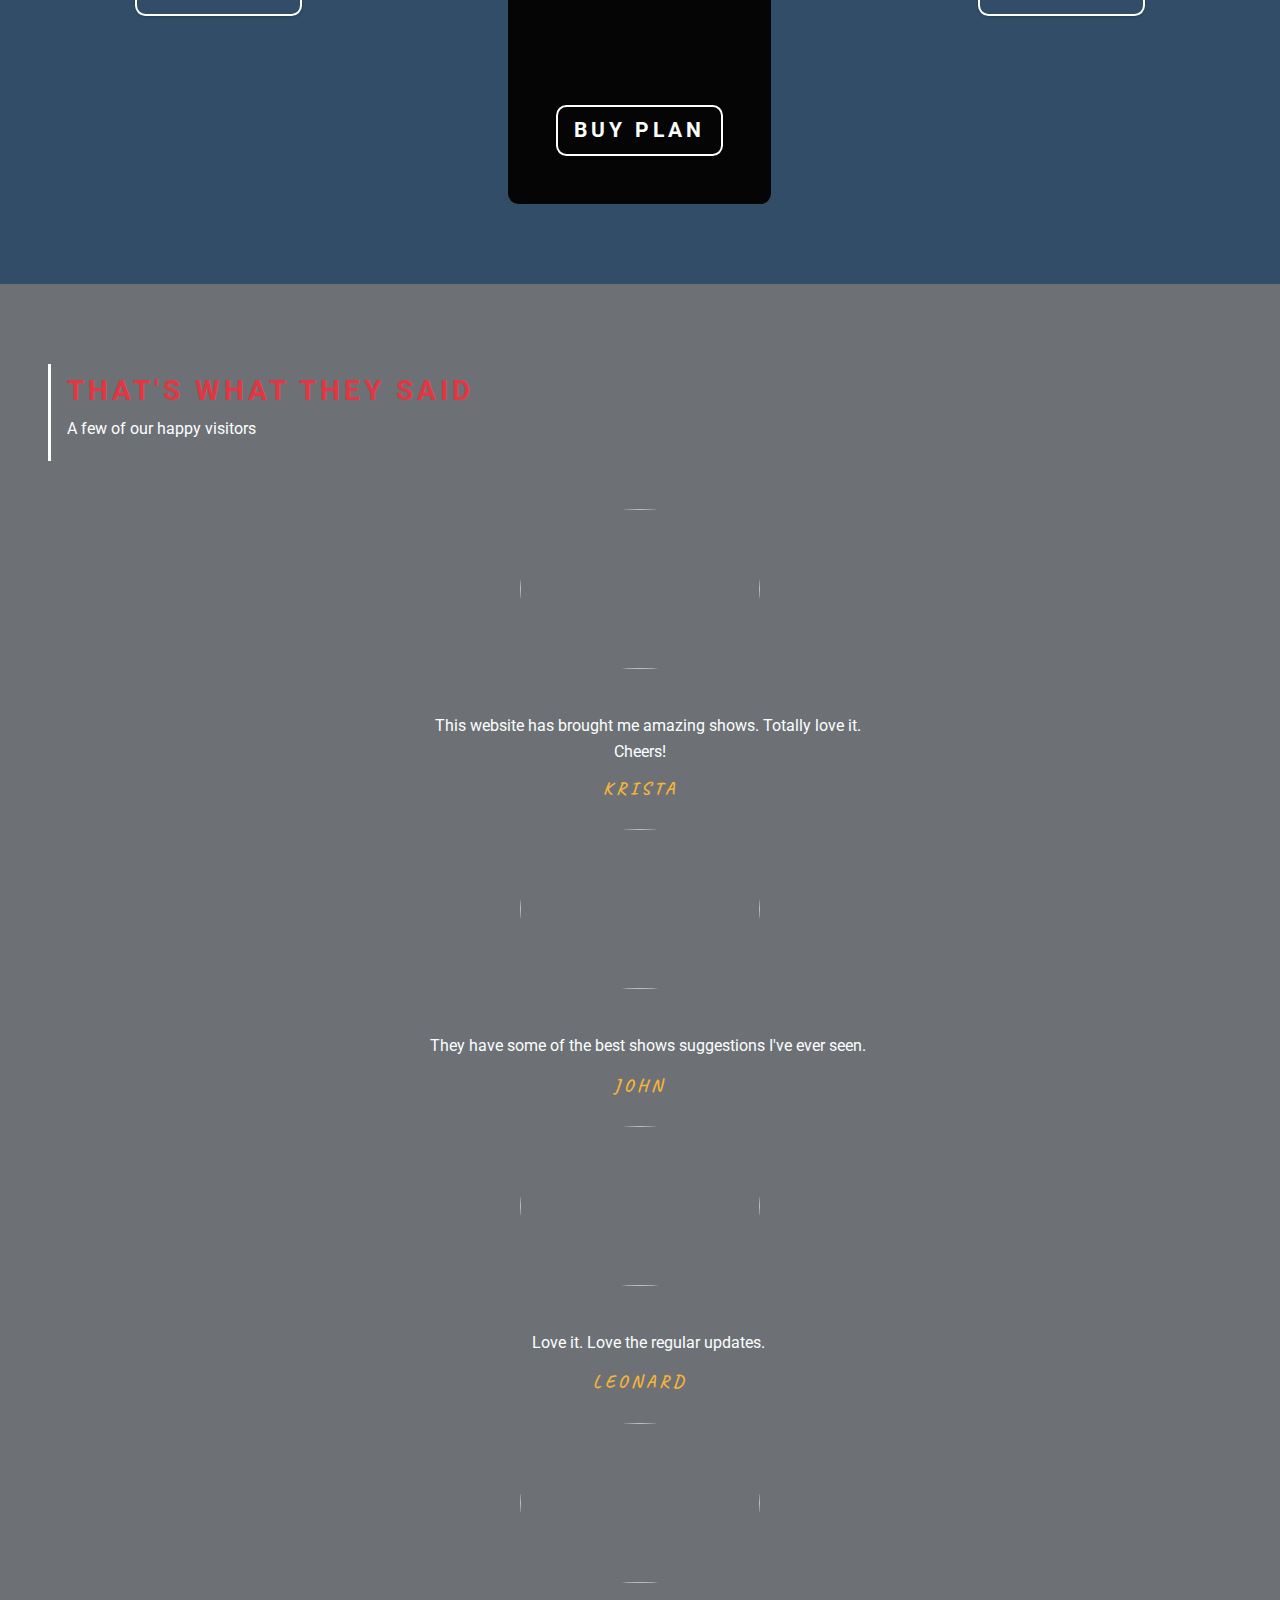
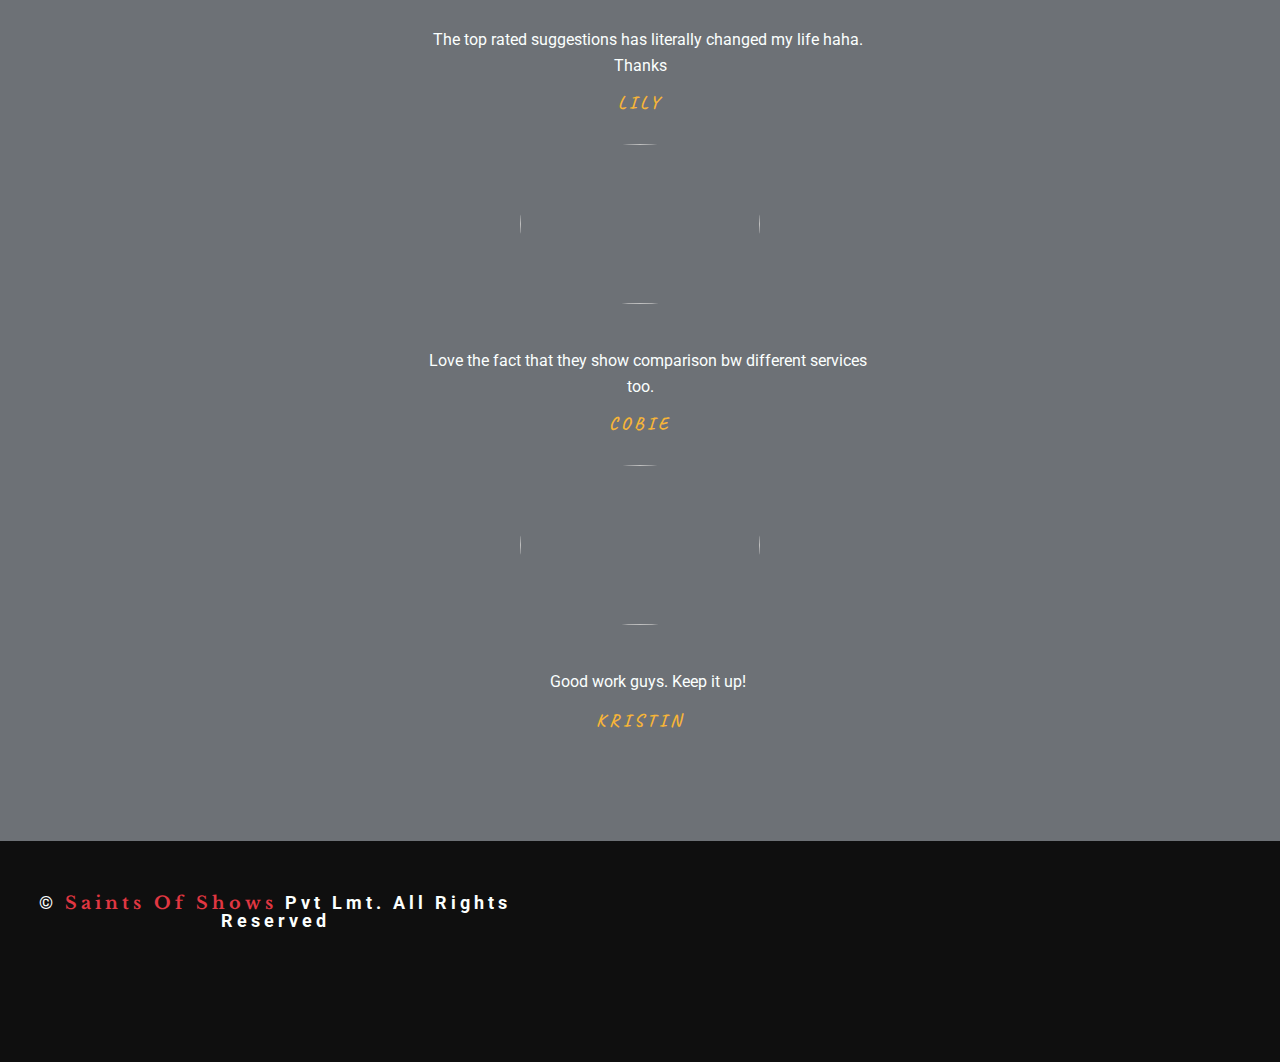
==== commit b5e5e40a: "project update complete" ====
--- a/index.html
+++ b/index.html
@@ -133,7 +133,7 @@
     <article class="member">
     
       <div class="member-img">
-        <img src="./images/team/team1.jpg" class="member-image" alt="member">
+        <img src="https://res.cloudinary.com/dds18bzdy/image/upload/c_scale,h_400/v1615844922/images%20of%20random%20people%20for%20projects/five_xxucxl.webp" class="member-image" alt="member">
       </div>
       <div class="member-info">
         <h4 class="member-name">Kriti</h4>
@@ -154,7 +154,7 @@
     <article class="member">
     
       <div class="member-img">
-        <img src="./images/team/team2.jpg" class="member-image" alt="member">
+        <img src="https://res.cloudinary.com/dds18bzdy/image/upload/c_scale,h_400/v1615844924/images%20of%20random%20people%20for%20projects/one_cvnznj.webp" class="member-image" alt="member">
       </div>
       <div class="member-info">
         <h4 class="member-name">Ravi</h4>
@@ -174,7 +174,7 @@
     <article class="member">
     
       <div class="member-img">
-        <img src="./images/team/team3.jpg" class="member-image" alt="member">
+        <img src="https://res.cloudinary.com/dds18bzdy/image/upload/c_scale,h_400/v1615844924/images%20of%20random%20people%20for%20projects/seven_cmucen.webp" class="member-image" alt="member">
       </div>
       <div class="member-info">
         <h4 class="member-name">Kammal</h4>
@@ -194,7 +194,7 @@
     <article class="member">
     
       <div class="member-img">
-        <img src="./images/team/team4.jpeg" class="member-image" alt="member">
+        <img src="https://res.cloudinary.com/dds18bzdy/image/upload/c_scale,h_400/v1615844922/images%20of%20random%20people%20for%20projects/four_sq5idk.webp" class="member-image" alt="member">
       </div>
       <div class="member-info">
         <h4 class="member-name">Rajesh</h4>
@@ -246,7 +246,7 @@
     <div class="shows-images-container">
       
       <article class="show-img sitcoms trending">
-        <img src="./images/shows/b99.jpg" alt="Brooklyn 99" class="show-image">
+        <img src="https://res.cloudinary.com/dds18bzdy/image/upload/c_scale,w_600/v1615873285/saints%20of%20shows/shows/b99_eyflu3.webp" alt="Brooklyn 99" class="show-image">
         <div class="show-info">
           <h4>brooklyn 99</h4>
           <p>netflix</p>
@@ -254,7 +254,7 @@
       </article>
 
       <article class="show-img thriller">
-        <img src="./images/shows/prison-break.jpg" alt="prison-break" class="show-image">
+        <img src="https://res.cloudinary.com/dds18bzdy/image/upload/c_scale,w_600/v1615873286/saints%20of%20shows/shows/prison-break_moq2ve.webp" alt="prison-break" class="show-image">
         <div class="show-info">
           <h4>prison break</h4>
           <p>disney+hotstar</p>
@@ -262,7 +262,7 @@
       </article>
 
       <article class="show-img thriller top-rated">
-        <img src="./images/shows/breaking-bad.jpg" alt="breaking-bad" class="show-image">
+        <img src="https://res.cloudinary.com/dds18bzdy/image/upload/c_scale,w_600/v1615873285/saints%20of%20shows/shows/breaking-bad_f4jalp.webp" alt="breaking-bad" class="show-image">
         <div class="show-info">
           <h4>breaking bad</h4>
           <p>netflix</p>
@@ -270,7 +270,7 @@
       </article>
 
       <article class="show-img trending superhero">
-        <img src="./images/shows/supernatural.jpg" alt="supernatural" class="show-image">
+        <img src="https://res.cloudinary.com/dds18bzdy/image/upload/c_scale,w_600/v1615873284/saints%20of%20shows/shows/supernatural_tk5m8s.webp" alt="supernatural" class="show-image">
         <div class="show-info">
           <h4>supernatural</h4>
           <p>prime video</p>
@@ -278,7 +278,7 @@
       </article>
 
       <article class="show-img trending top-rated">
-        <img src="./images/shows/dark.jpg" alt="dark" class="show-image">
+        <img src="https://res.cloudinary.com/dds18bzdy/image/upload/c_scale,w_600/v1615873286/saints%20of%20shows/shows/dark_cpnzw1.webp" alt="dark" class="show-image">
         <div class="show-info">
           <h4>dark</h4>
           <p>netflix</p>
@@ -286,7 +286,7 @@
       </article>
 
       <article class="show-img thriller">
-        <img src="./images/shows/dexter.jpg" alt="dexter" class="show-image">
+        <img src="https://res.cloudinary.com/dds18bzdy/image/upload/c_scale,w_600/v1615873286/saints%20of%20shows/shows/dexter_dshn03.webp" alt="dexter" class="show-image">
         <div class="show-info">
           <h4>dexter</h4>
           <p>Prime Video</p>
@@ -294,7 +294,7 @@
       </article>
 
       <article class="show-img sitcoms">
-        <img src="./images/shows/the-simpsons.jpg" alt="the simpsons" class="show-image">
+        <img src="https://res.cloudinary.com/dds18bzdy/image/upload/c_scale,w_600/v1615873285/saints%20of%20shows/shows/the-simpsons_xy2k9s.webp" alt="the simpsons" class="show-image">
         <div class="show-info">
           <h4>the simpsons</h4>
           <p>disney+hotstar</p>
@@ -302,7 +302,7 @@
       </article>
 
       <article class="show-img sitcoms">
-        <img src="./images/shows/friends.jpg" alt="friends" class="show-image">
+        <img src="https://res.cloudinary.com/dds18bzdy/image/upload/c_scale,w_600/v1615873286/saints%20of%20shows/shows/friends_xrqpil.webp" alt="friends" class="show-image">
         <div class="show-info">
           <h4>friends</h4>
           <p>netflix</p>
@@ -310,7 +310,7 @@
       </article>
 
       <article class="show-img superhero">
-        <img src="./images/shows/gotham.jpg" alt="gotham" class="show-image">
+        <img src="https://res.cloudinary.com/dds18bzdy/image/upload/c_scale,w_600/v1615873286/saints%20of%20shows/shows/gotham_jg5li1.webp" alt="gotham" class="show-image">
         <div class="show-info">
           <h4>gotham</h4>
           <p>netflix</p>
@@ -318,7 +318,7 @@
       </article>
 
       <article class="show-img sitcoms">
-        <img src="./images/shows/himym.jpg" alt="himym" class="show-image">
+        <img src="https://res.cloudinary.com/dds18bzdy/image/upload/c_scale,w_600/v1615873286/saints%20of%20shows/shows/himym_hhl02e.webp" alt="himym" class="show-image">
         <div class="show-info">
           <h4>how i met your mother</h4>
           <p>disney+hotstar</p>
@@ -326,7 +326,7 @@
       </article>
 
       <article class="show-img trending">
-        <img src="./images/shows/sex-education.jpg" alt="sex-education" class="show-image">
+        <img src="https://res.cloudinary.com/dds18bzdy/image/upload/c_scale,w_600/v1615873287/saints%20of%20shows/shows/sex-education_jtycfn.webp" alt="sex-education" class="show-image">
         <div class="show-info">
           <h4>sex education</h4>
           <p>netflix</p>
@@ -334,7 +334,7 @@
       </article>
 
       <article class="show-img thriller">
-        <img src="./images/shows/mr-robot.jpg" alt="Mr Robot" class="show-image">
+        <img src="https://res.cloudinary.com/dds18bzdy/image/upload/c_scale,w_600/v1615873286/saints%20of%20shows/shows/mr-robot_ffnwbv.webp" alt="Mr Robot" class="show-image">
         <div class="show-info">
           <h4>Mr Robot</h4>
           <p>Prime Video</p>
@@ -342,7 +342,7 @@
       </article>
 
       <article class="show-img thriller top-rated">
-        <img src="./images/shows/sherlock.jpg" alt="sherlock" class="show-image">
+        <img src="https://res.cloudinary.com/dds18bzdy/image/upload/c_scale,w_600/v1615873284/saints%20of%20shows/shows/sherlock_bha9qv.webp" alt="sherlock" class="show-image">
         <div class="show-info">
           <h4>sherlock</h4>
           <p>netflix</p>
@@ -350,7 +350,7 @@
       </article>
 
       <article class="show-img trending top-rated">
-        <img src="./images/shows/peaky-blinders.jpg" alt="peaky blinders" class="show-image">
+        <img src="https://res.cloudinary.com/dds18bzdy/image/upload/c_scale,w_600/v1615873286/saints%20of%20shows/shows/peaky-blinders_etfs8d.webp" alt="peaky blinders" class="show-image">
         <div class="show-info">
           <h4>peaky blinders</h4>
           <p>netflix</p>
@@ -358,7 +358,7 @@
       </article>
 
       <article class="show-img sitcoms">
-        <img src="./images/shows/tbbt.jpg" alt="the big bang theory" class="show-image">
+        <img src="https://res.cloudinary.com/dds18bzdy/image/upload/c_scale,w_600/v1615873284/saints%20of%20shows/shows/tbbt_zvkwmx.webp" alt="the big bang theory" class="show-image">
         <div class="show-info">
           <h4>the big bang theory</h4>
           <p>prime video</p>
@@ -366,7 +366,7 @@
       </article>
 
       <article class="show-img trending top-rated">
-        <img src="./images/shows/rick-and-morty.jpg" alt="rick-and-morty" class="show-image">
+        <img src="https://res.cloudinary.com/dds18bzdy/image/upload/c_scale,w_600/v1615873287/saints%20of%20shows/shows/rick-and-morty_sze2no.webp" alt="rick-and-morty" class="show-image">
         <div class="show-info">
           <h4>rick and morty</h4>
           <p>netflix</p>
@@ -374,7 +374,7 @@
       </article>
 
       <article class="show-img thriller">
-        <img src="./images/shows/the-walking-dead.jpg" alt="the walking dead" class="show-image">
+        <img src="https://res.cloudinary.com/dds18bzdy/image/upload/c_scale,w_600/v1615873285/saints%20of%20shows/shows/the-walking-dead_vwmbip.webp" alt="the walking dead" class="show-image">
         <div class="show-info">
           <h4>the walking dead</h4>
           <p>disney+hotstar</p>
@@ -382,7 +382,7 @@
       </article>
 
       <article class="show-img superhero">
-        <img src="./images/shows/the-boys.jpg" alt="the boys" class="show-image">
+        <img src="https://res.cloudinary.com/dds18bzdy/image/upload/c_scale,w_600/v1615873285/saints%20of%20shows/shows/the-boys_suwwj1.webp" alt="the boys" class="show-image">
         <div class="show-info">
           <h4>the boys</h4>
           <p>prime video</p>
@@ -390,7 +390,7 @@
       </article>
 
       <article class="show-img superhero">
-        <img src="./images/shows/titans.jpg" alt="titans" class="show-image">
+        <img src="https://res.cloudinary.com/dds18bzdy/image/upload/c_scale,w_600/v1615873285/saints%20of%20shows/shows/titans_gl3vhd.webp" alt="titans" class="show-image">
         <div class="show-info">
           <h4>titanss</h4>
           <p>netflix</p>
@@ -398,7 +398,7 @@
       </article>
 
       <article class="show-img sitcoms">
-        <img src="./images/shows/the-office.jpg" alt="the office" class="show-image">
+        <img src="https://res.cloudinary.com/dds18bzdy/image/upload/c_scale,h_340,w_600/v1615873285/saints%20of%20shows/shows/the-office_enajur.webp" alt="the office" class="show-image">
         <div class="show-info">
           <h4>the office</h4>
           <p>prime video</p>
@@ -407,41 +407,6 @@
 
       
     </div>
-    <!-- end -->
-
-    <!-- ######## carousel for small screen ######### -->
-    
-    <!-- <div class="show-carousel owl-carousel owl-theme">
-
-      <article class="show-img sitcoms">
-        <img src="./images/mr-robot.jpeg" alt="Mr Robot" class="show-image">
-        <div class="show-info">
-          <h4>Mr Robot</h4>
-          <p>Prime Video</p>
-        </div>
-      </article>
-      
-      <article class="show-img top-rated">
-        <img src="./images/review2.jpg" alt="" class="show-image">
-      </article>
-      
-      <article class="show-img superhero">
-        <img src="./images/review3.jpg" alt="" class="show-image">
-      </article>
-      
-      <article class="show-img trending">
-        <img src="./images/review6.jpg" alt="" class="show-image">
-      </article>
-      
-      <article class="show-img sitcoms">
-        <img src="./images/review4.jpeg" alt="" class="show-image">
-      </article>
-      
-      <article class="show-img superhero">
-        <img src="./images/review5.jpg" alt="" class="show-image">
-      </article>
-
-    </div> -->
     <!-- end -->
 
   </div>
@@ -540,64 +505,64 @@
 
     <!-- single wallpaper -->
     <article class="wallpaper">
-      <a href="./images/wallpapers/the-walking-dead-w.jpg">
-        <img src="./images/wallpapers/the-walking-dead-w.jpg" alt="the-walking-dead" class="wallpaper-image">
+      <a href="https://res.cloudinary.com/dds18bzdy/image/upload/c_scale,w_600/v1615873335/saints%20of%20shows/wallpapers/the-walking-dead-w_qoseyc.webp">
+        <img src="https://res.cloudinary.com/dds18bzdy/image/upload/c_scale,w_600/v1615873335/saints%20of%20shows/wallpapers/the-walking-dead-w_qoseyc.webp" alt="the-walking-dead" class="wallpaper-image">
       </a>
     </article>
     <!-- end of single wallpaper -->
 
     <!-- single wallpaper -->
     <article class="wallpaper">
-      <a href="./images/wallpapers/himym-w.jpg">
-        <img src="./images/wallpapers/himym-w.jpg" alt="himym" class="wallpaper-image">
+      <a href="https://res.cloudinary.com/dds18bzdy/image/upload/c_scale,w_600/v1615873334/saints%20of%20shows/wallpapers/himym-w_dhgoal.webp">
+        <img src="https://res.cloudinary.com/dds18bzdy/image/upload/c_scale,w_600/v1615873334/saints%20of%20shows/wallpapers/himym-w_dhgoal.webp" alt="himym" class="wallpaper-image">
       </a>
     </article>
     <!-- end of single wallpaper -->
 
     <!-- single wallpaper -->
     <article class="wallpaper">
-      <a href="./images/wallpapers/rick-and-morty-w.jpg">
-        <img src="./images/wallpapers/rick-and-morty-w.jpg" alt="rick-and-morty" class="wallpaper-image">
+      <a href="https://res.cloudinary.com/dds18bzdy/image/upload/c_scale,w_600/v1615873335/saints%20of%20shows/wallpapers/rick-and-morty-w_lvxsim.webp">
+        <img src="https://res.cloudinary.com/dds18bzdy/image/upload/c_scale,w_600/v1615873335/saints%20of%20shows/wallpapers/rick-and-morty-w_lvxsim.webp" alt="rick-and-morty" class="wallpaper-image">
       </a>
     </article>
     <!-- end of single wallpaper -->
     
     <!-- single wallpaper -->
     <article class="wallpaper">
-      <a href="./images/wallpapers/dexter-w.jpg">
-        <img src="./images/wallpapers/dexter-w.jpg" alt="dexter" class="wallpaper-image">
+      <a href="https://res.cloudinary.com/dds18bzdy/image/upload/c_scale,w_600/v1615873334/saints%20of%20shows/wallpapers/dexter-w_kpbcvh.webp">
+        <img src="https://res.cloudinary.com/dds18bzdy/image/upload/c_scale,w_600/v1615873334/saints%20of%20shows/wallpapers/dexter-w_kpbcvh.webp" alt="dexter" class="wallpaper-image">
       </a>
     </article>
     <!-- end of single wallpaper -->
 
     <!-- single wallpaper -->
     <article class="wallpaper">
-      <a href="./images/wallpapers/mr-robot-w.jpg">
-        <img src="./images/wallpapers/mr-robot-w.jpg" alt="mr-robot" class="wallpaper-image">
+      <a href="https://res.cloudinary.com/dds18bzdy/image/upload/c_scale,w_600/v1615873335/saints%20of%20shows/wallpapers/mr-robot-w_lachm0.webp">
+        <img src="https://res.cloudinary.com/dds18bzdy/image/upload/c_scale,w_600/v1615873335/saints%20of%20shows/wallpapers/mr-robot-w_lachm0.webp" alt="mr-robot" class="wallpaper-image">
       </a>
     </article>
     <!-- end of single wallpaper -->
 
     <!-- single wallpaper -->
     <article class="wallpaper">
-      <a href="./images/wallpapers/the-simpsons-w.jpg">
-        <img src="./images/wallpapers/the-simpsons-w.jpg" alt="the-simpsons" class="wallpaper-image">
+      <a href="https://res.cloudinary.com/dds18bzdy/image/upload/c_scale,w_600/v1615873335/saints%20of%20shows/wallpapers/the-simpsons-w_sikzjr.webp">
+        <img src="https://res.cloudinary.com/dds18bzdy/image/upload/c_scale,w_600/v1615873335/saints%20of%20shows/wallpapers/the-simpsons-w_sikzjr.webp" alt="the-simpsons" class="wallpaper-image">
       </a>
     </article>
     <!-- end of single wallpaper -->
     
     <!-- single wallpaper -->
     <article class="wallpaper">
-      <a href="./images/wallpapers/peaky-blinders-w.jpg">
-        <img src="./images/wallpapers/peaky-blinders-w.jpg" alt="peaky-blinders" class="wallpaper-image">
+      <a href="https://res.cloudinary.com/dds18bzdy/image/upload/c_scale,w_600/v1615873335/saints%20of%20shows/wallpapers/peaky-blinders-w_sy2zoo.webp">
+        <img src="https://res.cloudinary.com/dds18bzdy/image/upload/c_scale,w_600/v1615873335/saints%20of%20shows/wallpapers/peaky-blinders-w_sy2zoo.webp" alt="peaky-blinders" class="wallpaper-image">
       </a>
     </article>
     <!-- end of single wallpaper -->
 
     <!-- single wallpaper -->
     <article class="wallpaper">
-      <a href="./images/wallpapers/gotham-w.jpg">
-        <img src="./images/wallpapers/gotham-w.jpg" alt="gotham" class="wallpaper-image">
+      <a href="https://res.cloudinary.com/dds18bzdy/image/upload/c_scale,w_600/v1615873334/saints%20of%20shows/wallpapers/gotham-w_lspndk.webp">
+        <img src="https://res.cloudinary.com/dds18bzdy/image/upload/c_scale,w_600/v1615873334/saints%20of%20shows/wallpapers/gotham-w_lspndk.webp" alt="gotham" class="wallpaper-image">
       </a>
     </article>
     <!-- end of single wallpaper -->
@@ -624,7 +589,7 @@
 
       <!-- streaming service -->
       <article class="service">
-        <img src="./images/plans/prime-video.jpg" class="service-name">
+        <img src="https://res.cloudinary.com/dds18bzdy/image/upload/c_scale,h_360/v1615873228/saints%20of%20shows/plans/prime-video_sark9k.webp" class="service-name">
 
         <div class="service-info">
 
@@ -653,7 +618,7 @@
 
       <!-- streaming service -->
       <article class="service netflix">
-        <img src="./images/plans/netflix.png" class="service-name">
+        <img src="https://res.cloudinary.com/dds18bzdy/image/upload/c_scale,h_340/v1615873227/saints%20of%20shows/plans/netflix_j0fi6u.webp" class="service-name">
       
         <div class="service-info">
       
@@ -689,7 +654,7 @@
 
       <!-- streaming service -->
       <article class="service">
-        <img src="./images/plans/disney.jpg" class="service-name">
+        <img src="https://res.cloudinary.com/dds18bzdy/image/upload/c_scale,h_400/v1615873227/saints%20of%20shows/plans/disney_wpgu7b.webp" class="service-name">
       
         <div class="service-info">
       
@@ -738,7 +703,7 @@
 
     <!-- single review -->
     <article class="review">
-      <img src="./images/review/review1.jpg" class="review-image">
+      <img src="https://res.cloudinary.com/dds18bzdy/image/upload/c_scale,h_400/v1615844922/images%20of%20random%20people%20for%20projects/eight_bx43ub.webp" class="review-image">
       <p class="review-text"><i class="fas fa-quote-left"></i>This website has brought me amazing shows. Totally love it. Cheers!</p>
       <h4 class="review-name">krista</h4>
     </article>
@@ -746,7 +711,7 @@
 
     <!-- single review -->
     <article class="review">
-      <img src="./images/review/review2.jpg" class="review-image">
+      <img src="https://res.cloudinary.com/dds18bzdy/image/upload/c_scale,h_400/v1615844912/images%20of%20random%20people%20for%20projects/two_jejwvt.webp" class="review-image">
       <p class="review-text"><i class="fas fa-quote-left"></i>They have some of the best shows suggestions I've ever seen.</p>
       <h4 class="review-name">john</h4>
     </article>
@@ -754,7 +719,7 @@
 
     <!-- single review -->
     <article class="review">
-      <img src="./images/review/review3.jpg" class="review-image">
+      <img src="https://res.cloudinary.com/dds18bzdy/image/upload/c_scale,h_400/v1615844912/images%20of%20random%20people%20for%20projects/ten_x8hdah.webp" class="review-image">
       <p class="review-text"><i class="fas fa-quote-left"></i>Love it. Love the regular updates.</p>
       <h4 class="review-name">leonard</h4>
     </article>
@@ -762,7 +727,7 @@
 
     <!-- single review -->
     <article class="review">
-      <img src="./images/review/review4.jpeg" class="review-image">
+      <img src="https://res.cloudinary.com/dds18bzdy/image/upload/c_scale,h_400/v1615844922/images%20of%20random%20people%20for%20projects/nine_pydfjt.webp" class="review-image">
       <p class="review-text"><i class="fas fa-quote-left"></i>The top rated suggestions has literally changed my life haha. Thanks</p>
       <h4 class="review-name">lily</h4>
     </article>
@@ -770,7 +735,7 @@
 
     <!-- single review -->
     <article class="review">
-      <img src="./images/review/review5.jpg" class="review-image">
+      <img src="https://res.cloudinary.com/dds18bzdy/image/upload/c_scale,h_400/v1615844912/images%20of%20random%20people%20for%20projects/six_cqjzit.webp" class="review-image">
       <p class="review-text"><i class="fas fa-quote-left"></i>Love the fact that they show comparison bw different services too.</p>
       <h4 class="review-name">cobie</h4>
     </article>
@@ -778,9 +743,9 @@
 
     <!-- single review -->
     <article class="review">
-      <img src="./images/review/review6.jpg" class="review-image">
+      <img src="https://res.cloudinary.com/dds18bzdy/image/upload/c_scale,h_400/v1615844912/images%20of%20random%20people%20for%20projects/three_z4ect5.webp" class="review-image">
       <p class="review-text"><i class="fas fa-quote-left"></i>Good work guys. Keep it up!</p>
-      <h4 class="review-name">krish</h4>
+      <h4 class="review-name">kristin</h4>
     </article>
     <!-- end of single review -->
 
--- a/css/styles.css
+++ b/css/styles.css
@@ -0,0 +1,1075 @@
+/* html{
+  scroll-behavior: smooth;
+  scroll-padding-top: 80px;
+} */
+
+
+
+
+/*
+===============
+Variables
+===============
+*/
+
+:root {
+/* main colors */
+--clr-red: #e13742;
+--clr-orange: #ec763d;
+--clr-yellow: #f7b538;
+--clr-green:#6e9075;
+/* darkest grey - used for headings */
+--clr-grey-1: hsl(209, 61%, 16%);
+--clr-grey-2: hsl(211, 39%, 23%);
+--clr-grey-3: hsl(209, 34%, 30%);
+--clr-grey-4: hsl(209, 28%, 39%);
+/* grey used for paragraphs */
+--clr-grey-5: hsl(210, 22%, 49%);
+--clr-grey-6: hsl(209, 23%, 60%);
+--clr-grey-7: hsl(211, 27%, 70%);
+--clr-grey-8: hsl(210, 31%, 80%);
+--clr-grey-9: hsl(212, 33%, 89%);
+--clr-grey-10:hsl(207, 36%, 95%);
+/* other colors */
+--clr-white: #fbfffe;
+--clr-black: #050505;
+--clr-platinum: #E5E5E5;
+/* font families */
+--ff-primary:'Roboto', sans-serif;
+--ff-secondary:'Caveat', cursive;
+--ff-tertiary:'Libre Baskerville', serif;
+/* transitions */
+--transition: all 0.3s linear;
+--long-transition: all 1.5s ease;
+/* spacing */
+--spacing: 0.25rem;
+/* radius */
+--radius: 0.65rem;
+/* box shadow */
+--light-shadow: 0 5px 15px rgba(0, 0, 0, 0.3);
+--dark-shadow: 0 5px 15px rgba(0, 0, 0, 0.5);
+/* width */
+--max-width: 1280px;
+}
+
+
+/*
+===============
+Global Styles
+===============
+*/
+
+*,
+::after,
+::before {
+margin: 0;
+padding: 0;
+box-sizing: border-box;
+}
+
+@media screen and (max-width:400px){
+*{
+overflow-x: hidden;
+}
+}
+
+body {
+font-family: var(--ff-primary);
+background: var(--clr-grey-9);
+color: var(--clr-grey-5);
+line-height: 1.5;
+font-size: 0.9rem;
+}
+ul {
+list-style-type: none;
+}
+a {
+text-decoration: none;
+cursor: pointer;
+}
+img{
+width: 100%;
+display: block;
+}
+
+h1,
+h2,
+h3,
+h4 {
+letter-spacing: var(--spacing);
+text-transform: capitalize;
+line-height: 1.25;
+margin-bottom: 0.75rem;
+}
+h1 {
+font-size: 2.8rem;
+}
+h2 {
+font-size: 1.9rem;
+}
+h3 {
+font-size: 1.2rem;
+}
+h4 {
+font-size: 1rem;
+}
+p {
+margin-bottom: 1.25rem;
+color: var(--clr-grey-5);
+}
+@media screen and (min-width: 800px) {
+h1 {
+font-size: 4rem;
+}
+h2 {
+font-size: 2.5rem;
+}
+h3 {
+font-size: 1.75rem;
+}
+h4 {
+font-size: 1.1rem;
+}
+body {
+font-size: 1rem;
+}
+h1,
+h2,
+h3,
+h4 {
+line-height: 1;
+}
+}
+
+/* global classes */
+
+.btn {
+text-transform: uppercase;
+background: transparent;
+color: var(--clr-red);
+padding: 0.5rem 1rem;
+letter-spacing: var(--spacing);
+display: inline-block;
+font-weight: 700;
+transition: var(--transition);
+font-size: 1rem;
+border: 2px solid var(--clr-red);
+cursor: pointer;
+box-shadow: 0 1px 3px rgba(0, 0, 0, 0.2);
+border-radius: var(--radius);
+}
+.btn:hover {
+background: var(--clr-black);
+}
+
+/* section */
+
+.section {
+padding: 5rem 0;
+}
+
+.section-center {
+width: 90vw;
+margin: 0 auto;
+max-width: 1280px;
+margin-top: 3rem;
+}
+@media screen and (min-width: 992px) {
+.section-center {
+width: 95vw;
+}
+}
+
+.underline{
+width: 7rem;
+height: 0.25rem;
+margin-bottom: 1.2rem;
+/* background: var(--clr-white); */
+margin-left: auto;
+margin-right: auto;
+}
+
+
+/* title */
+.section-title{
+display: flex;
+align-items: center;
+padding: 0rem 2rem; 
+}
+.title-icon{
+  color:var(--clr-red);
+  font-size: 3.5rem;
+  margin-right: 1rem;
+}
+.title-info{
+  padding-left: 1rem;
+	border-left: 3px solid var(--clr-grey-6);
+	padding-top: 0.8rem;
+}
+.title-info h3{
+  color: var(--clr-black);
+  text-transform: uppercase;
+}
+.title-info p{
+  color: var(--clr-grey-6);
+  line-height: 1.5;
+}
+
+@media screen and (max-width:420px){
+  .title-icon{
+    font-size: 2.5rem;
+    margin-right: 0.8rem;
+  }
+  .title-info{
+    padding-left: 0.8rem;
+  }
+}
+
+
+/*
+=========================
+NAVBAR
+=========================
+*/
+.nav{
+  position: fixed;
+  width: 100%;
+  z-index: 10;
+  transition: var(--long-transition);
+}
+.nav-header{
+  padding: 0 2rem;
+  display: flex;
+  justify-content: space-between;
+  align-items: center;
+  background: rgba(0,0,0,0.5);
+  border-bottom: 2px solid var(--clr-red);
+  transition: var(--long-transition);
+}
+.nav-logo{
+  width: 5rem;
+  align-self: baseline;
+}
+.nav-btn{
+  font-size: 2rem;
+  color: var(--clr-red);
+  display: inline-block;
+  padding: 0 1rem;
+  cursor: pointer;
+	border: 2px solid var(--clr-red);
+  border-radius: 50%;
+  background: transparent;
+}
+@media screen and (max-width:420px){
+  .nav-btn{
+    padding-top: 0.5rem;
+  }
+}
+.nav-links{
+  display: none;
+  background: var(--clr-black);
+}
+.nav-link{
+  display: block;
+  color: var(--clr-red);
+  padding:1rem 1.5rem;
+  text-transform: capitalize;
+  letter-spacing: var(--spacing);
+  font-size: 1rem;
+  transition: var(--transition);
+}
+.nav-link:hover{
+  padding-left: 2rem;
+  border-left: 5px solid var(--clr-yellow);
+  background: rgba(27, 27, 27, 0.8);
+  color: var(--clr-yellow);
+}
+.navBackground{
+  background: rgba(0,0,0,0.9);
+}
+
+@media screen and (min-width:992px){
+	.nav-btn{
+		display: none;
+	}
+	.nav-links{
+		display: flex!important;
+		justify-content: space-evenly;
+		align-items: center;
+		margin: 0.8rem;
+    background: transparent;
+	}
+	.nav-header{
+    background: transparent;
+    border: none;
+    flex: 0 0 auto;
+  }
+  .nav{
+    display: flex;
+    justify-content: space-between;
+    flex-wrap: wrap;
+  }
+  .nav-link{
+    padding: 0.2rem 0.8rem;
+    font-size: 1.3rem;
+  }
+  .nav-link:hover{
+    background: rgba(0, 0, 0, 0.2);
+    border: none;
+    padding-left:0.8rem;
+    transform: translateY(-0.2rem);
+    color: var(--clr-yellow);
+  }
+}
+
+
+
+
+/*
+=========================
+HERO
+=========================
+*/
+
+.header{
+  background: linear-gradient(rgba(0, 0, 0, 0.5),rgba(0, 0, 0, 0.8),rgba(0, 0, 0, 0.5)), url('../images/header-bcg.jpeg') center/cover no-repeat fixed;
+  min-height: 100vh;
+  position: relative;
+}
+.hero-banner{
+  position: absolute;
+  top: 50%;
+  left: 50%;
+  transform: translate(-50%,-50%);
+  text-align: center;
+  width: 80%;
+}
+.hero-subtitle{
+  font-family: var(--ff-secondary);
+  color: var(--clr-red);
+  margin-bottom: 2rem;
+}
+.hero-title{
+  text-transform: uppercase;
+  color: var(--clr-red);
+  font-family: var(--ff-tertiary);
+  font-size: 4rem;
+  text-shadow: 1px 2px 1px var(--clr-green);
+}
+.hero-btn{
+  border-radius: 0;
+  padding: 0.8rem 1.2rem;
+  font-size: 1.2rem;
+  margin-top: 1.2rem;
+}
+
+@media screen and (max-width:520px){
+  .hero-subtitle{
+    margin-bottom:1.5rem
+  }
+  .hero-title{
+    font-size: 2.8rem;
+  }
+  .hero-btn{
+    margin-top:0.8rem;
+    font-size: 1rem;
+  }
+}
+
+
+
+
+/*
+=========================
+ICONS
+=========================
+*/
+.icons{
+  background: var(--clr-black);
+  padding: 5rem 0;
+  display: grid;
+  place-items: center;
+  text-align: center;
+  -webkit-clip-path: polygon(0 0, 100% 0, 100% 100%, 0 80%);
+          clip-path: polygon(0 0, 100% 0, 100% 100%, 0 80%);
+}
+.icons-title{
+  margin-bottom: 2.5rem;
+  color: var(--clr-yellow);
+  text-shadow: 1px 1px 1px var(--clr-red);
+}
+.social-icon{
+  font-size: 3rem;
+  padding:2rem 1rem;
+}
+.social-icon .fa-twitter{
+  color: #50ABF1;
+}
+.social-icon .fa-instagram{
+  color:#F24D6F;
+}
+.social-icon .fa-linkedin{
+  color:#0077B7;
+}
+.social-icon .fab{
+  transition: var(--transition);
+}
+.social-icon:hover .fab{
+  color: var(--clr-yellow);
+}
+
+
+
+
+/*
+=========================
+ABOUT
+=========================
+*/
+
+.about-title{
+  margin-top:-5rem;
+}
+.about-image{
+  height: 20rem;
+  -o-object-fit: cover;
+     object-fit: cover;
+  border-radius: var(--radius);
+  transition: var(--long-transition);
+}
+.about-image:hover{
+	transform: scale(0.90);
+	opacity: 0.5;
+}
+.about-info{
+  max-width: 30rem;
+  margin: 2rem auto;
+}
+.about-info p{
+  color: var(--clr-black);
+  font-size: 1rem;
+}
+
+
+@media screen and (min-width:876px){
+  .about-center{
+    display: flex;
+    justify-content: space-between;
+    align-items: center;
+  }
+  .about-img,.about-info{
+    flex: 0 0 calc(50% - 2rem);
+  }
+}
+
+
+
+
+/*
+=========================
+TEAM
+=========================
+*/
+.team{
+  background: var(--clr-grey-3);
+  -webkit-clip-path: polygon(0 0, 100% 0%, 100% 85%, 0 100%);
+          clip-path: polygon(0 0, 100% 0%, 100% 85%, 0 100%);
+  padding-bottom: 18rem;
+}
+.member{
+  background: var(--clr-white);
+  margin: 2rem 0rem;
+  border-radius: var(--radius);
+  box-shadow: var(--light-shadow);
+  transition: var(--transition);
+}
+.member:hover{
+  box-shadow: var(--dark-shadow);
+  transform: scale(1.01);
+}
+.member-image{
+  height: 15rem;
+  -o-object-fit: cover;
+     object-fit: cover;
+  border-top-left-radius: var(--radius);
+  border-top-right-radius: var(--radius);
+}
+.member-info{
+  padding: 1rem 1.5rem 0;
+  text-align: center;
+}
+.member-name{
+  color: var(--clr-yellow);
+}
+.member-course{
+  text-transform: uppercase;
+  color: var(--clr-grey-7);
+  line-height: 1;
+}
+.member-social{
+  display: flex;
+  justify-content: space-around;
+  color: var(--clr-yellow);
+  padding: 0.6rem 0;
+  font-size: 1.5rem;
+  background: var(--clr-black);
+  border-bottom-left-radius: var(--radius);
+  border-bottom-right-radius: var(--radius);
+}
+.member-icon{
+  transition: var(--transition);
+}
+.member-icon:hover{
+  color: var(--clr-red);
+}
+
+@media screen and (min-width:576px){
+  .team{
+  padding-bottom: 10rem;
+}
+  .team-center{
+    display: grid;
+    grid-template-columns: 1fr 1fr;
+    -moz-column-gap: 2rem;
+         column-gap: 2rem;
+  }
+}
+@media screen and (min-width:992px){
+  .team-center{
+    display: grid;
+    grid-template-columns: 1fr 1fr 1fr 1fr;
+  }
+}
+
+
+
+
+/*
+=========================
+SHOWS
+=========================
+*/
+@media screen and (max-width:420px){
+  .shows-title .title-icon{
+    font-size: 2.5rem;
+    margin-left: 0.8rem;
+  }
+  .shows-title .title-info{
+    padding-right: 0.8rem;
+  }
+}
+.shows-title{
+  flex-direction: row-reverse;
+  margin-top: -5rem;
+  text-align: right;
+}
+.shows-title .title-icon{
+  margin-right: 0;
+  margin-left: 1rem;
+}
+.shows-title .title-info{
+  padding-left: 0;
+	border-left: none;
+  padding-right: 1rem;
+	border-right: 3px solid var(--clr-grey-6);
+}
+
+.button-group{
+  display: flex;
+  flex-wrap: wrap;
+  justify-content: center;
+  padding: 2rem 0;
+}
+.button-group button{
+  display: inline-block;
+  padding: 0.4rem 0.6rem;
+  margin: 0.5rem 0.8rem;
+  text-transform: capitalize;
+  background: var(--clr-black);
+  color: var(--clr-red);
+  border-radius: 5px;
+  font-size: 1.2rem;
+  transition: var(--transition);
+  text-align: center;
+}
+.button-group button:hover{
+  color: var(--clr-white);
+}
+
+.show-img{
+  width: calc(50% - 2rem);
+  margin: 1rem;
+  position: relative;
+  background: var(--clr-black);
+  border-radius: var(--radius);
+}
+.show-image{
+  border: 2px solid var(--clr-red);
+  height: 13rem;
+  border-radius: var(--radius);
+  -o-object-fit: cover;
+     object-fit: cover;
+  transition: var(--long-transition);
+}
+.show-info{
+  position: absolute;
+  top: 55%;
+  left: 50%;
+  transform: translate(-50%,-50%);
+  transition: var(--long-transition);
+  opacity: 0;
+  text-align: center;
+}
+.show-info h4{
+  color: var(--clr-red);
+  text-transform: uppercase;
+  font-family: var(--ff-tertiary);
+}
+.show-info p{
+  color: var(--clr-white);
+  text-transform: capitalize;
+}
+
+.show-img:hover .show-image{
+  opacity: 0.3;
+}
+.show-img:hover .show-info{
+  opacity: 1;
+}
+
+.shows-images-container{
+  display: grid;
+  grid-template-columns: 1fr 1fr;
+}
+
+@media screen and (min-width:992px){
+  .show-img{
+    width: calc(25% - 2rem);
+  }
+  .shows-images-container{
+    grid-template-columns: repeat(4,1fr);
+  }
+}
+
+/* ############# isotope replaced with carousel ############# */
+
+.show-carousel{
+  display: none!important;
+} 
+
+/* 
+@media screen and (max-width:440px){
+  .show-carousel{
+    display: inline-block!important;
+  }
+  .shows-images-container{
+    display: none;
+  }
+  .shows-filter-buttons-container{
+    display: none;
+  }
+} */
+
+
+
+
+/*
+=========================
+STATS
+=========================
+*/
+@media screen and (max-width:420px){
+  .stats-title .title-icon{
+    font-size: 2.5rem;
+    margin-left: 0.8rem;
+  }
+  .stats-title .title-info{
+    padding-right: 0.8rem;
+  }
+}
+.stats{
+  background: var(--clr-grey-3);
+  padding: 5rem 0;
+  -webkit-clip-path: polygon(0 0%, 100% 0, 100% 100%, 0 100%);
+          clip-path: polygon(0 0%, 100% 0, 100% 100%, 0 100%);
+}
+
+.stats-title{
+  text-align: right;
+  flex-direction: row-reverse;
+  margin-bottom: 3rem;
+}
+.stats-title .title-icon{
+  margin-right: 0;
+  margin-left: 1rem;
+}
+.stats-title .title-info{
+  padding-left: 0;
+	border-left: none;
+  padding-right: 1rem;
+	border-right: 3px solid var(--clr-grey-6);
+}
+.stat{
+    text-align: center;
+    margin-bottom: 2rem;
+}
+.stat-icon{
+    color: var(--clr-red);
+    font-size: 3rem;
+}
+.stat-number{
+    font-size: 2rem;
+    color: var(--clr-black);
+    font-weight: bold;
+    transition: var(--transition);
+    font-family: var(--ff-secondary);
+}
+.stat:hover .stat-number{
+    transform: scale(1.2);
+}
+.stat-title{
+    text-transform: capitalize;
+    font-size: 1.2rem;
+    color: var(--clr-platinum);
+    text-transform: uppercase;
+}
+
+.stats-center{
+  display: grid;
+  grid-template-columns: 1fr 1fr;
+}
+.stat{
+  justify-self: center;
+}
+@media screen and (min-width:992px){
+  .stats-center{
+    display: grid;
+    grid-template-columns: repeat(4,1fr);
+  }
+}
+
+/*
+=========================
+CONTACT
+=========================
+*/
+.contact{
+  background: linear-gradient(rgba(0, 0, 0, 0.5),rgba(0, 0, 0, 0.5)), url('../images/contact-bcg.jpg') center/cover no-repeat fixed;
+  padding: 10rem 2rem;
+  -webkit-clip-path: polygon(0 0, 100% 0%, 100% 100%, 0 80%);
+          clip-path: polygon(0 0, 100% 0%, 100% 100%, 0 80%);
+  display: flex;
+  justify-content: center;
+  flex-direction: column;
+  align-items: center;
+}
+.contact-title{
+  color: var(--clr-white);
+  text-transform: uppercase;
+}
+.contact-center{
+	margin-top: 2rem;
+	
+}
+form{
+  display: flex;
+  flex-wrap: wrap;
+  padding:0 2rem;
+}
+.form-item,.form-btn{
+  text-transform: capitalize;
+  padding: 0.8rem 1.2rem;
+  font-size: 1.5rem;
+  border: none;
+  background: transparent;
+  color: var(--clr-white);
+  border-bottom: 3px solid var(--clr-white);
+  /* margin-right: 1.5rem; */
+  outline: none;
+  margin-bottom:1rem;
+}
+.form-item::-webkit-input-placeholder{
+  color: var(--clr-white);
+}
+.form-item::-moz-placeholder{
+  color: var(--clr-white);
+}
+.form-item:-ms-input-placeholder{
+  color: var(--clr-white);
+}
+.form-item::-ms-input-placeholder{
+  color: var(--clr-white);
+}
+.form-item::placeholder{
+  color: var(--clr-white);
+}
+.form-btn{
+  border: 3px solid var(--clr-white);
+  color: var(--clr-yellow);
+  text-transform: uppercase;
+  transition: var(--transition);
+  padding: 1rem 2rem;
+}
+.form-btn:hover{
+  background: var(--clr-black);
+  color: var(--clr-white);
+}
+
+
+
+
+/*
+=========================
+WALLPAPERS
+=========================
+*/
+.wallpapers{
+  padding-bottom: 0;
+}
+.wallpapers-title{
+  margin-top: -5rem;
+}
+.wallpapers-center{
+  margin-top: 5rem;
+}
+.wallpaper{
+  position: relative;
+  background: var(--clr-black)
+}
+.wallpaper-image{
+  transition: var(--long-transition);
+  cursor: pointer;
+  -o-object-fit: cover;
+     object-fit: cover;
+  height: 100%;
+}
+.wallpaper-icon{
+  position: absolute;
+  top: 50%;
+  left: 50%;
+  transform: translate(-50%,-50%);
+  color: var(--clr-red);
+  font-size: 1.5rem;
+  opacity: 0;
+  transition: var(--long-transition);
+  cursor: pointer;
+}
+.wallpaper:hover .wallpaper-image{
+  opacity: 0.4;
+}
+.wallpaper:hover .wallpaper-icon{
+  opacity: 1;
+}
+
+.wallpapers-center{
+  display: grid;
+  grid-template-columns: 1fr 1fr;
+}
+@media screen and (min-width:992px){
+.wallpapers-center{
+  grid-template-columns: repeat(4,1fr);
+}
+.wallpaper-icon{
+  font-size: 2.5rem;
+}
+}
+
+
+
+/*
+=========================
+PLANS
+=========================
+*/
+.ui-accordion-header{
+  text-align: center;
+  padding: 1rem 0.5rem!important;
+  font-size: 1.5rem!important;
+  margin: 1rem 0!important;
+  border-radius: var(--radius)!important;
+  background: var(--clr-black)!important;
+  color: var(--clr-white)!important;
+  outline: none!important;
+  font-family: var(--ff-tertiary);
+}
+.netflix .ui-accordion-header{
+  background: var(--clr-red)!important;
+  color: var(--clr-black)!important;
+}
+.ui-accordion .ui-accordion-content{
+  border: 2px solid var(--clr-yellow)!important;
+  border-radius: var(--radius);
+  padding: 0.8rem 1rem!important;
+  text-align: left;
+}
+.netflix .ui-accordion .ui-accordion-content{
+  background: var(--clr-white)!important;
+}
+.ui-accordion-header-icon{
+  background: var(--clr-white);
+  margin-right: 0.5rem;
+  border-radius: var(--radius);
+}
+.plans{
+  background: var(--clr-grey-3);
+  min-height: 70vh;
+}
+.plans-center{
+  display: grid;
+  grid-template-columns: 1fr;
+  gap: 3rem 3rem;
+  place-items: center;
+}
+.service{
+  padding: 3rem;
+}
+.service-name{
+  height: 8rem;
+  border-radius: var(--radius);
+  -o-object-fit: cover;
+     object-fit: cover;
+  margin-bottom: 2.5rem;
+}
+.plan-info{
+margin: 4rem 0;
+}
+.plan-item{
+  font-size: 1.2rem;
+  color: var(--clr-black);
+}
+.plan-item i{
+  margin-right: 1rem;
+  color:var(--clr-red);
+  font-size: 1.3rem;
+}
+.plans-link{
+  text-align: center;
+  margin-top: 2rem;
+}
+.plans-link a{
+  font-size: 1.3rem;
+  color: var(--clr-white);
+  border-color: var(--clr-white);
+}
+
+@media screen and (min-width:768px){
+  .plans-center{
+    grid-template-columns: 1fr 1fr;
+  }
+}
+@media screen and (min-width:1080px){
+  .plans-center{
+    grid-template-columns: 1fr 1fr 1fr;
+  }
+}
+
+.netflix{
+  background: var(--clr-black);
+  border-radius: var(--radius);
+}
+.netflix .plans-link a:hover{
+  background: var(--clr-red);
+}
+
+
+
+
+/*
+=========================
+REVIEWS
+=========================
+*/
+
+.reviews{
+  background: linear-gradient(rgba(0, 0, 0, 0.5),rgba(0, 0, 0, 0.5)), url('../images/reviews-bcg.jpg') center/cover no-repeat fixed;
+	min-height: 50vh;
+}
+.reviews-title .title-info{
+  border-color: var(--clr-white);
+}
+.reviews-title .title-info h3{
+  color: var(--clr-red);
+}
+.reviews-title .title-info p{
+  color: var(--clr-white);
+}
+.review{
+  text-align: center;
+  margin: 2rem;
+	height: 100%;
+}
+.review-image{
+  width: 15rem!important;
+  height: 10rem!important;
+  -o-object-fit: cover;
+     object-fit: cover;
+  margin: 0 auto;
+  border-radius: 50%;
+  margin-bottom: 2.5rem;
+}
+.review-text{
+  color: var(--clr-white);
+	max-width: 30rem;
+	margin: 0 auto;
+}
+.review-text i{
+  font-size: 1.3rem;
+  margin-right: 1rem;
+  color: var(--clr-yellow);
+}
+.review-name{
+  color: var(--clr-yellow);
+  text-transform: uppercase;
+	font-family: var(--ff-secondary);
+	margin-top: 1rem;
+}
+
+
+
+
+/*
+=========================
+FOOTER
+=========================
+*/
+.footer{
+	background: rgb(15, 15, 15);
+	display: grid;
+	grid-template-columns: 1fr;
+	gap: 2rem 2rem;
+	place-items: center;
+	padding: 2rem ;
+}
+@media screen and (min-width:776px){
+	.footer{
+		grid-template-columns: 40% 1fr;
+	}
+}
+
+.footer-info{
+	align-self: center;
+	text-align: center;
+}
+.footer-text{
+	color: var(--clr-white);
+}
+#footer-text-sp{
+	font-family: var(--ff-tertiary);
+	color: var(--clr-red);
+}
+.footer-icons{
+	margin-top: 1.5rem;
+}
+.footer-icon{
+	font-size: 2.25rem;
+}
+.footer-icon:hover .fab{
+	color:var(--clr-red)
+}
+
+.map{
+	border-radius: var(--radius);
+	max-width: 25rem;
+	-o-object-fit: cover;
+	   object-fit: cover;
+}